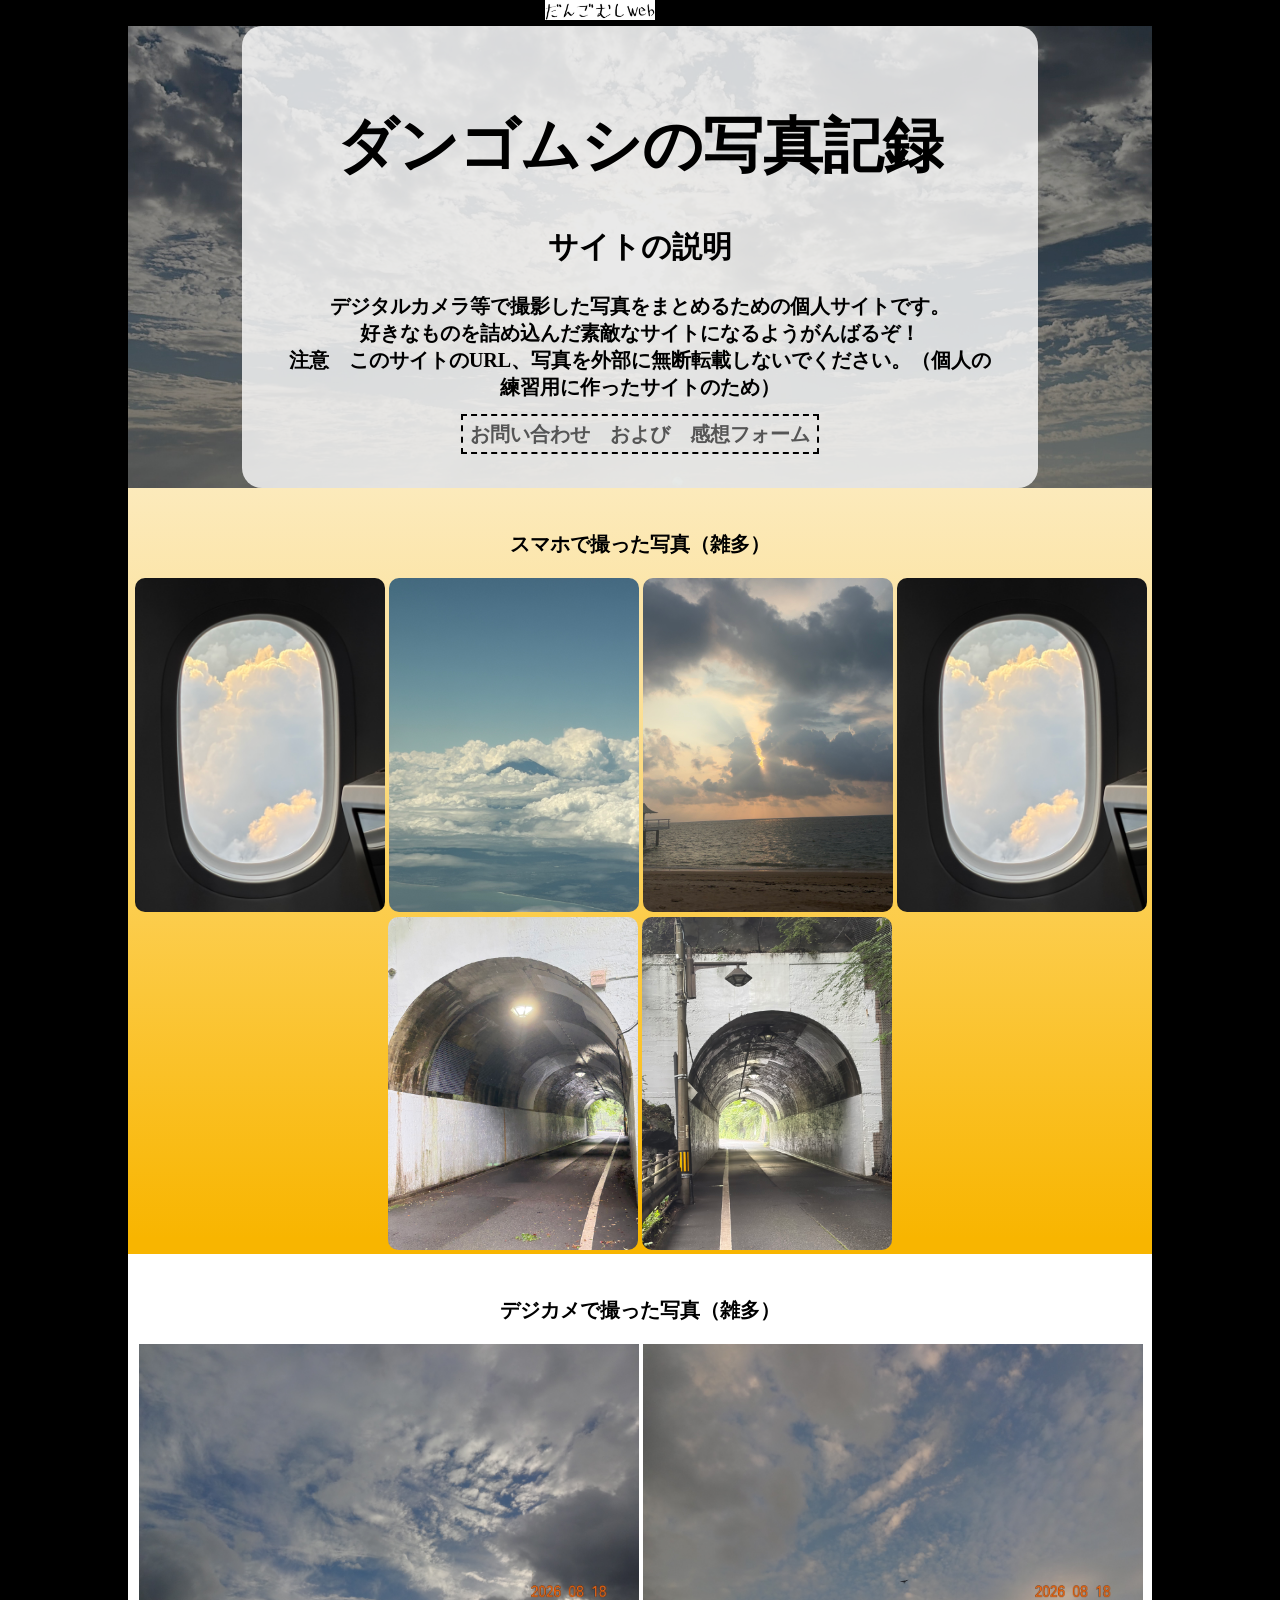
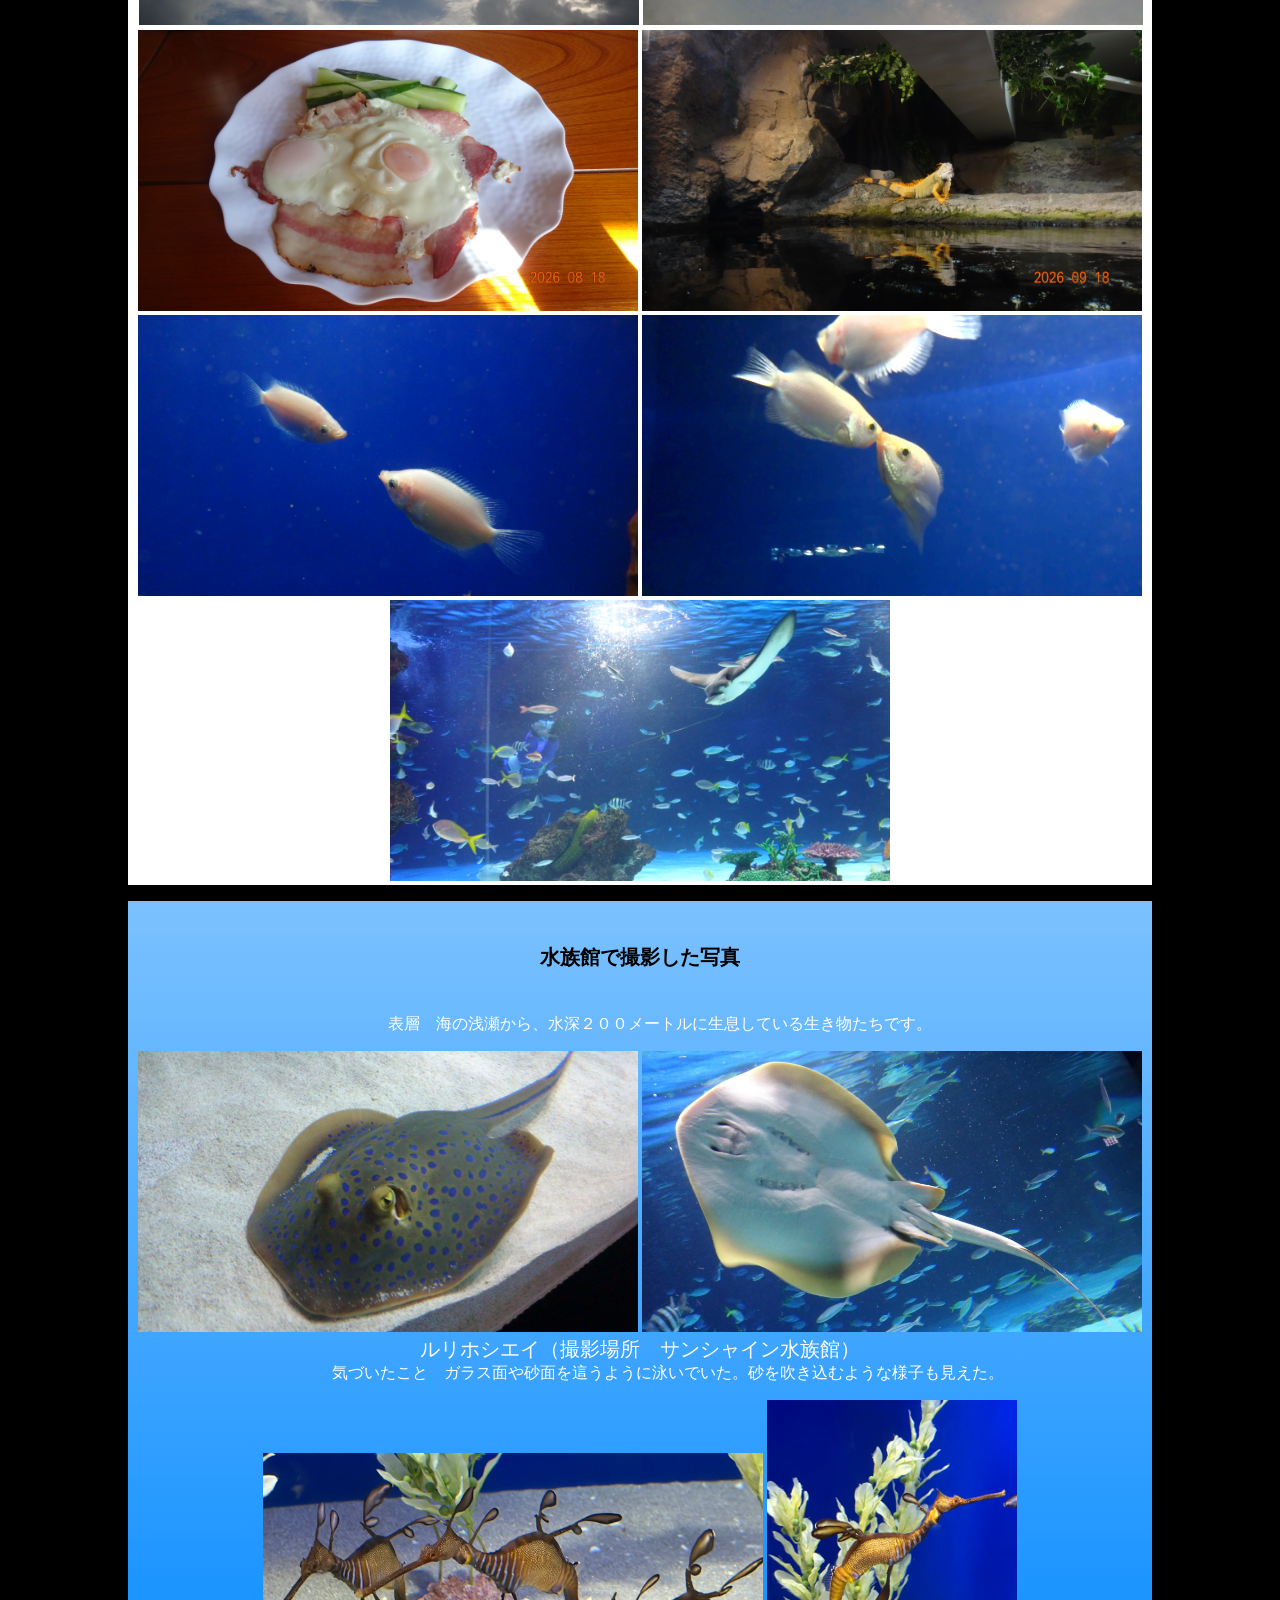
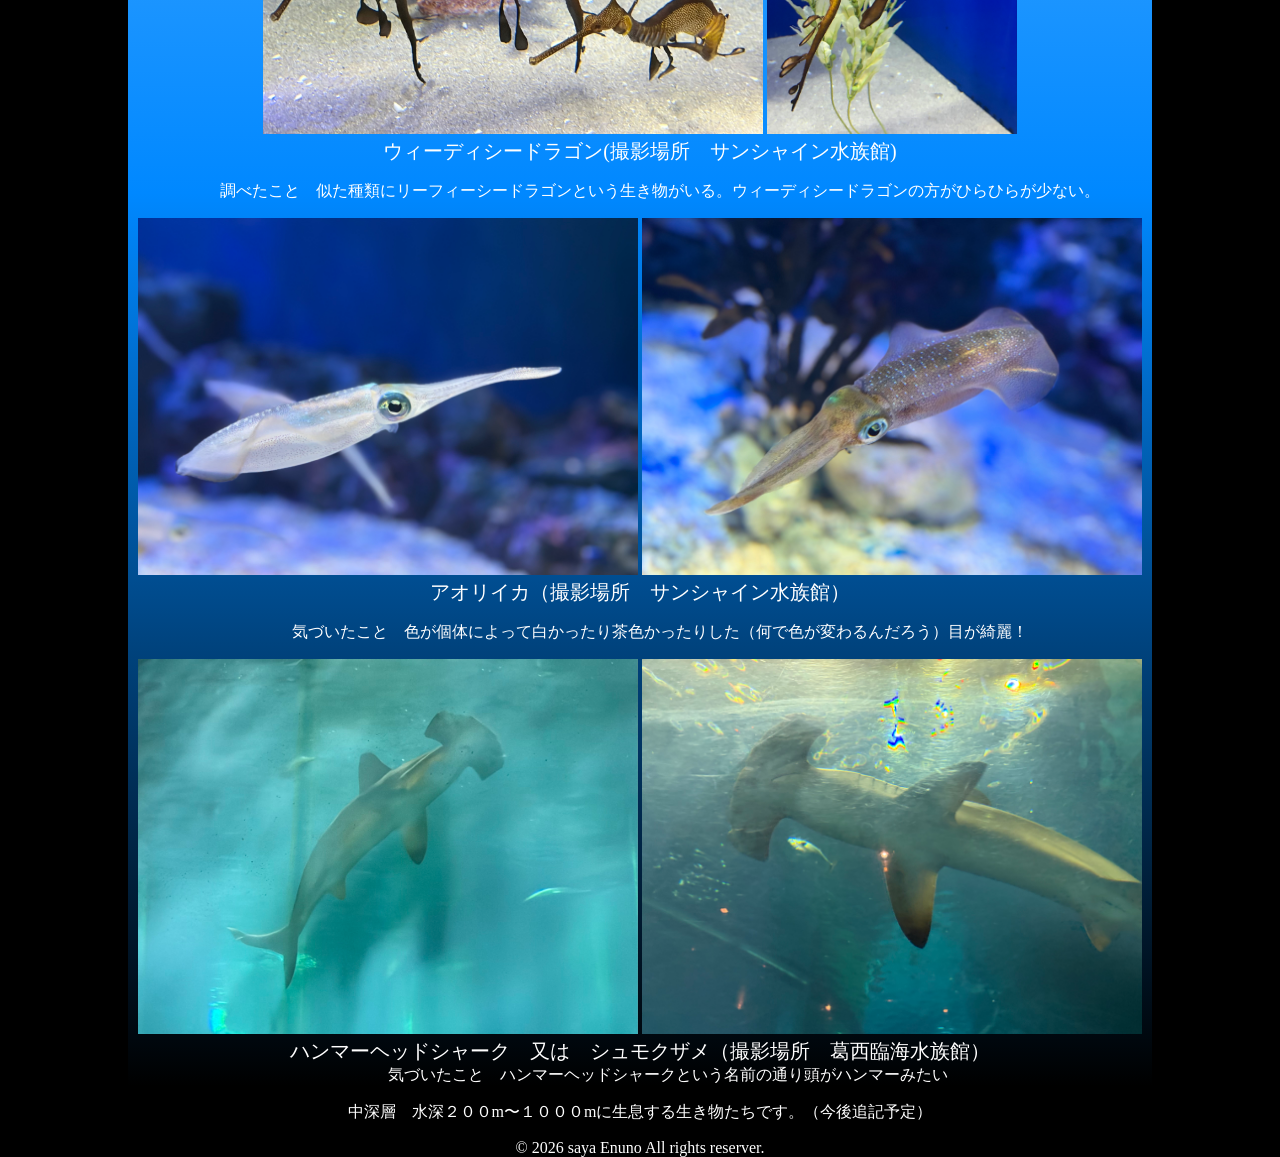
==== index.html @ 043ee672 "Fix HTML syntax for anchor tag in index.html" ====
<!DOCTYPE html>
<html lang="ja">
<head>
  <title>ダンゴムシの写真記録</title>
    <meta charset="UTF-8">
    <meta name="viewport" content="width=device-width, initial-scale=1.0">
    <link rel="stylesheet" href="style.css">
    <meta name="robots" content="noindex,nofollow"/>
</head>

<body> 
    
    <header>
  <img src="D75780CD-14D9-48E4-A87C-BEAED1438310_4_5005_c.jpeg"  height="20"
    <a href="diary/">日記ページ</a>
    </header>
    
 <div id="top">
<div id="toptexts">
<h1>ダンゴムシの写真記録</h1>
 <h2>サイトの説明</h2>
 <h3>デジタルカメラ等で撮影した写真をまとめるための個人サイトです。
<br> 好きなものを詰め込んだ素敵なサイトになるようがんばるぞ！
<br>注意　このサイトのURL、写真を外部に無断転載しないでください。（個人の練習用に作ったサイトのため）
</h3><a href="https://forms.gle/W4TYGhHKxHxQrzvDA">お問い合わせ　および　感想フォーム</a>
 
  </div>

<div id="iroiro">

<span><p>スマホで撮った写真（雑多）</p></span>

<img src="IMG_8211.jpeg" width="250">
<img src="IMG_8098.jpeg" width="250">
<img src="IMG_8128.jpeg" width="250">
<img src="IMG_8211.jpeg" width="250">
<img src="IMG_8058.jpeg" width="250">
<img src="IMG_8061.jpeg" width="250">

</div>

<div>
<div id="dejikame">
<span><p>デジカメで撮った写真（雑多）</p></span>

<img src="DSC01369.JPG" width="500">
<img src="DSC01370.JPG" width="500">
<img src="DSC01423.JPG" width="500">
<img src="DSC01478.JPG" width="500">
<img src="DSC01487.JPG" width="500">
<img src="画像.png" width="500">
<img src="DSC01460.JPG" width="500">
</div>
           
    
<div id ="hyoso">

 <dl>
    <span><p>水族館で撮影した写真</p></span>
    
    <!--深さごとに種類分けしていく -->
    <dd>表層　海の浅瀬から、水深２００メートルに生息している生き物たちです。</dd>

</dl>
<!--ルリホシエイ開始 -->
<dl>
<img src="DSC01466.jpeg" width="500">
<img src="DSC01464.JPG" width="500">


 <dt>ルリホシエイ（撮影場所　サンシャイン水族館）</dt>
    <dd>
  　気づいたこと　ガラス面や砂面を這うように泳いでいた。砂を吹き込むような様子も見えた。
    </dd>

</dl>    

   
<!-- ウィーディシードラゴン開始 -->
<dl>
<img src="IMG_8324.jpeg" width="500">
<img src="IMG_8327.jpeg" width="250">


<dt>ウィーディシードラゴン(撮影場所　サンシャイン水族館)</dt>
<dd>
<p>調べたこと　似た種類にリーフィーシードラゴンという生き物がいる。ウィーディシードラゴンの方がひらひらが少ない。</p>
</dd>

</dl>


<!-- アオリイカ開始 -->
<dl>
<img src="IMG_8370.jpeg" width="500">
<img src="IMG_8363.jpeg" width="500">

    <dt>アオリイカ（撮影場所　サンシャイン水族館）</dt>
    <dd>
    <p>気づいたこと　色が個体によって白かったり茶色かったりした（何で色が変わるんだろう）目が綺麗！</p>
    </dd>
</dl>

<!-- シュモクザメ開始 -->
<dl>
<img src="IMG_7978.jpeg" width="500">
<img src="IMG_7975.jpeg" width="500">
<dt>ハンマーヘッドシャーク　又は　シュモクザメ（撮影場所　葛西臨海水族館）</dt>
<dd>　気づいたこと　ハンマーヘッドシャークという名前の通り頭がハンマーみたい</dd>
</dl>

</div>

<div id="chuusinsou">
 <p>中深層　水深２００m〜１０００mに生息する生き物たちです。（今後追記予定）</p>
 
</div>
       
<footer>
 &copy; 2026 saya Enuno All rights reserver.
</footer>

</body>

</html>
---- style.css ----
h1{font-size: 60px;
}


h2{
    font-size: 30px; 
}


h3{
    font-size: 20px;
}

span{font-size: 20px;
    font-weight:900;
    margin:1px;
color:#000000 
;}

a{
    text-decoration: none; 
}


#top{
    height: 500px; 
    text-align: center; 
    background-image: url("haikei2.jpeg");
    background-size: cover; 
}

#toptexts{
    width: 70%; 
    margin: 0 auto;
    padding: 40px; 
    background-color: rgba(255, 255, 255, 0.8); 
    border-radius: 20px;
}


#toptexts a{
    padding: 7px; 
    border: 2px dashed black; 
    color: #555; 
    font-weight: bold; 
    font-size: 20px;
}


#toptexts a:hover{
    color: black; 
}


body {
    color:rgb(0, 0, 0);
    text-align:center;
     margin: 0 auto; padding: 0;
    width: 80%; }


 #iroiro {
  background-color: #fceabb;
  background-image: linear-gradient(to bottom, #fceabb 0%, #fbdf93 31%, #fccd4d 55%, #f8b500 98%);
}

 #iroiro img{border-radius:10px}

 #dejikame {background-color:#ffffff}
  



#hyoso{background:linear-gradient(#7bc1ff,#0088ff,#000000 )}

#hyoso {color :#ffffff;}

#chuusinsou{background:#000000;
            color:#ffffff
}

dt {
 font-size: 20px;
}
body {
  background-color: #000000; 

}
footer {color: #ffffff;
}
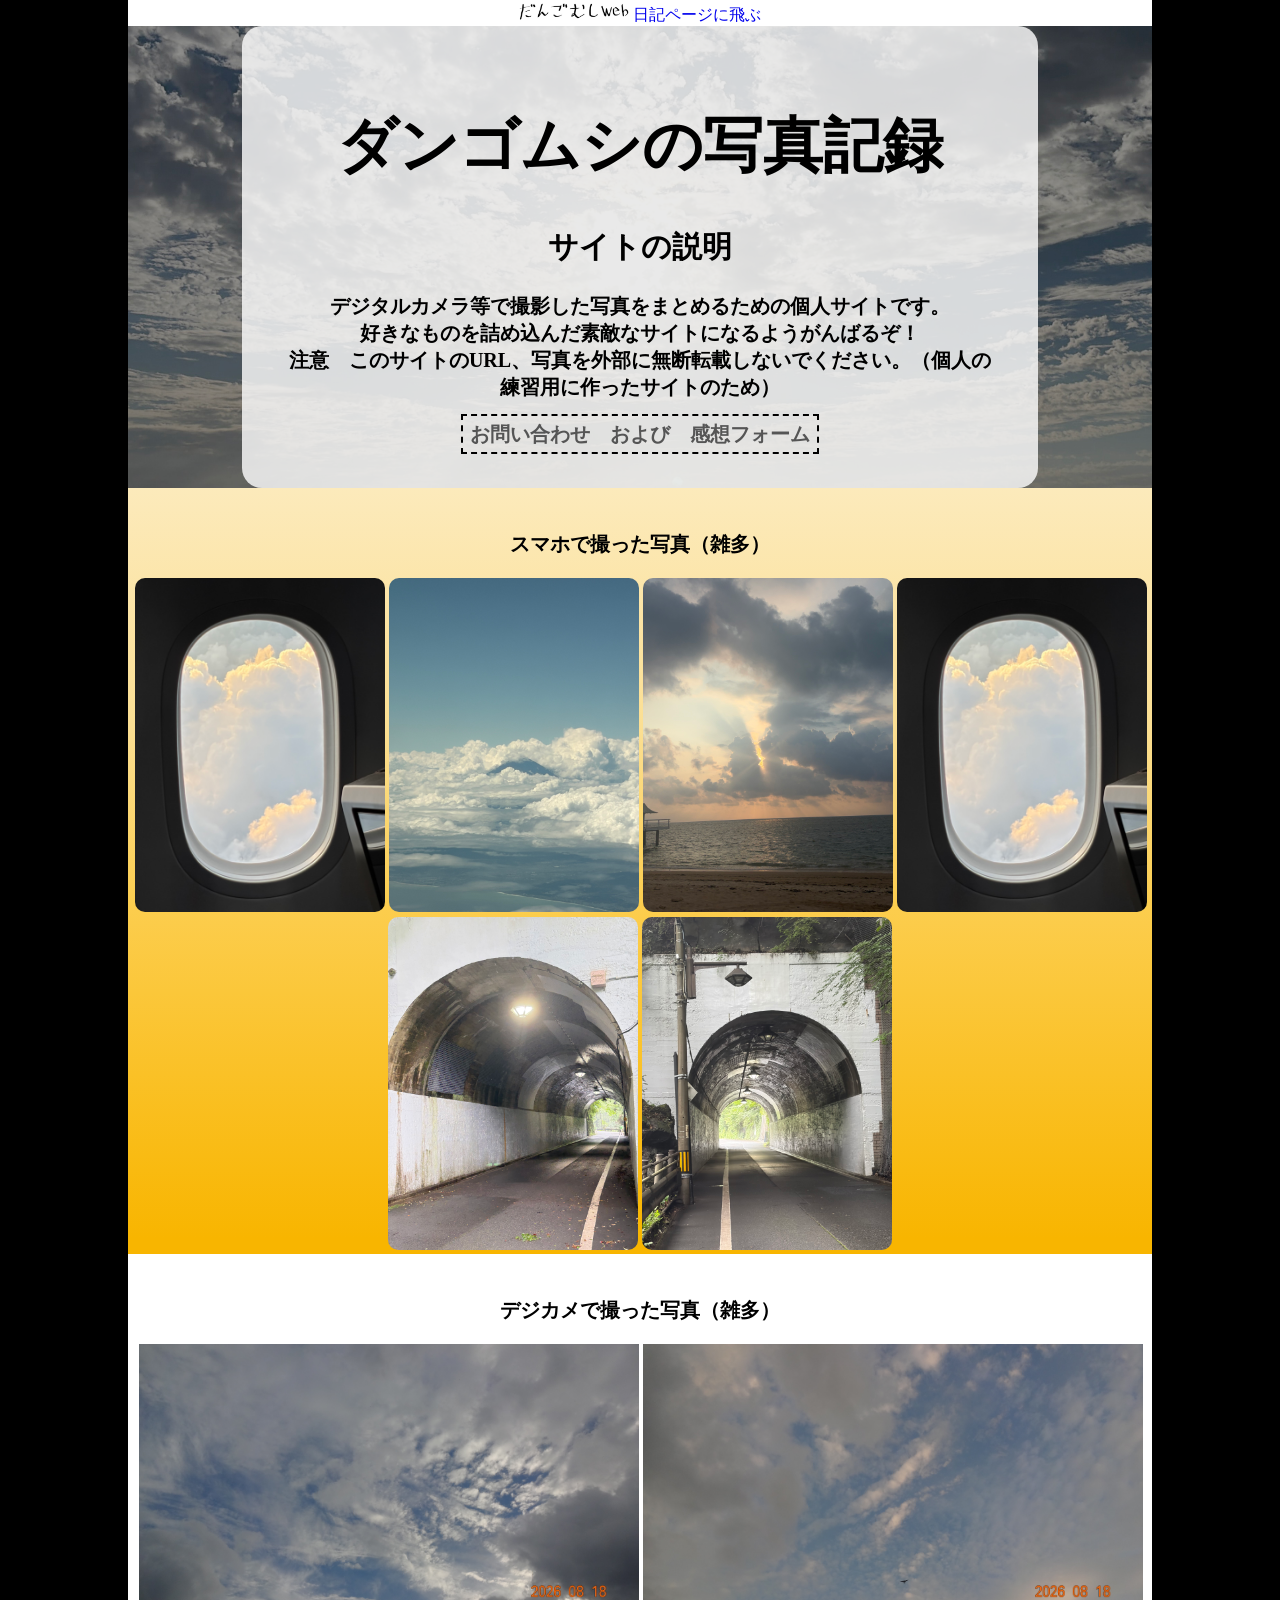
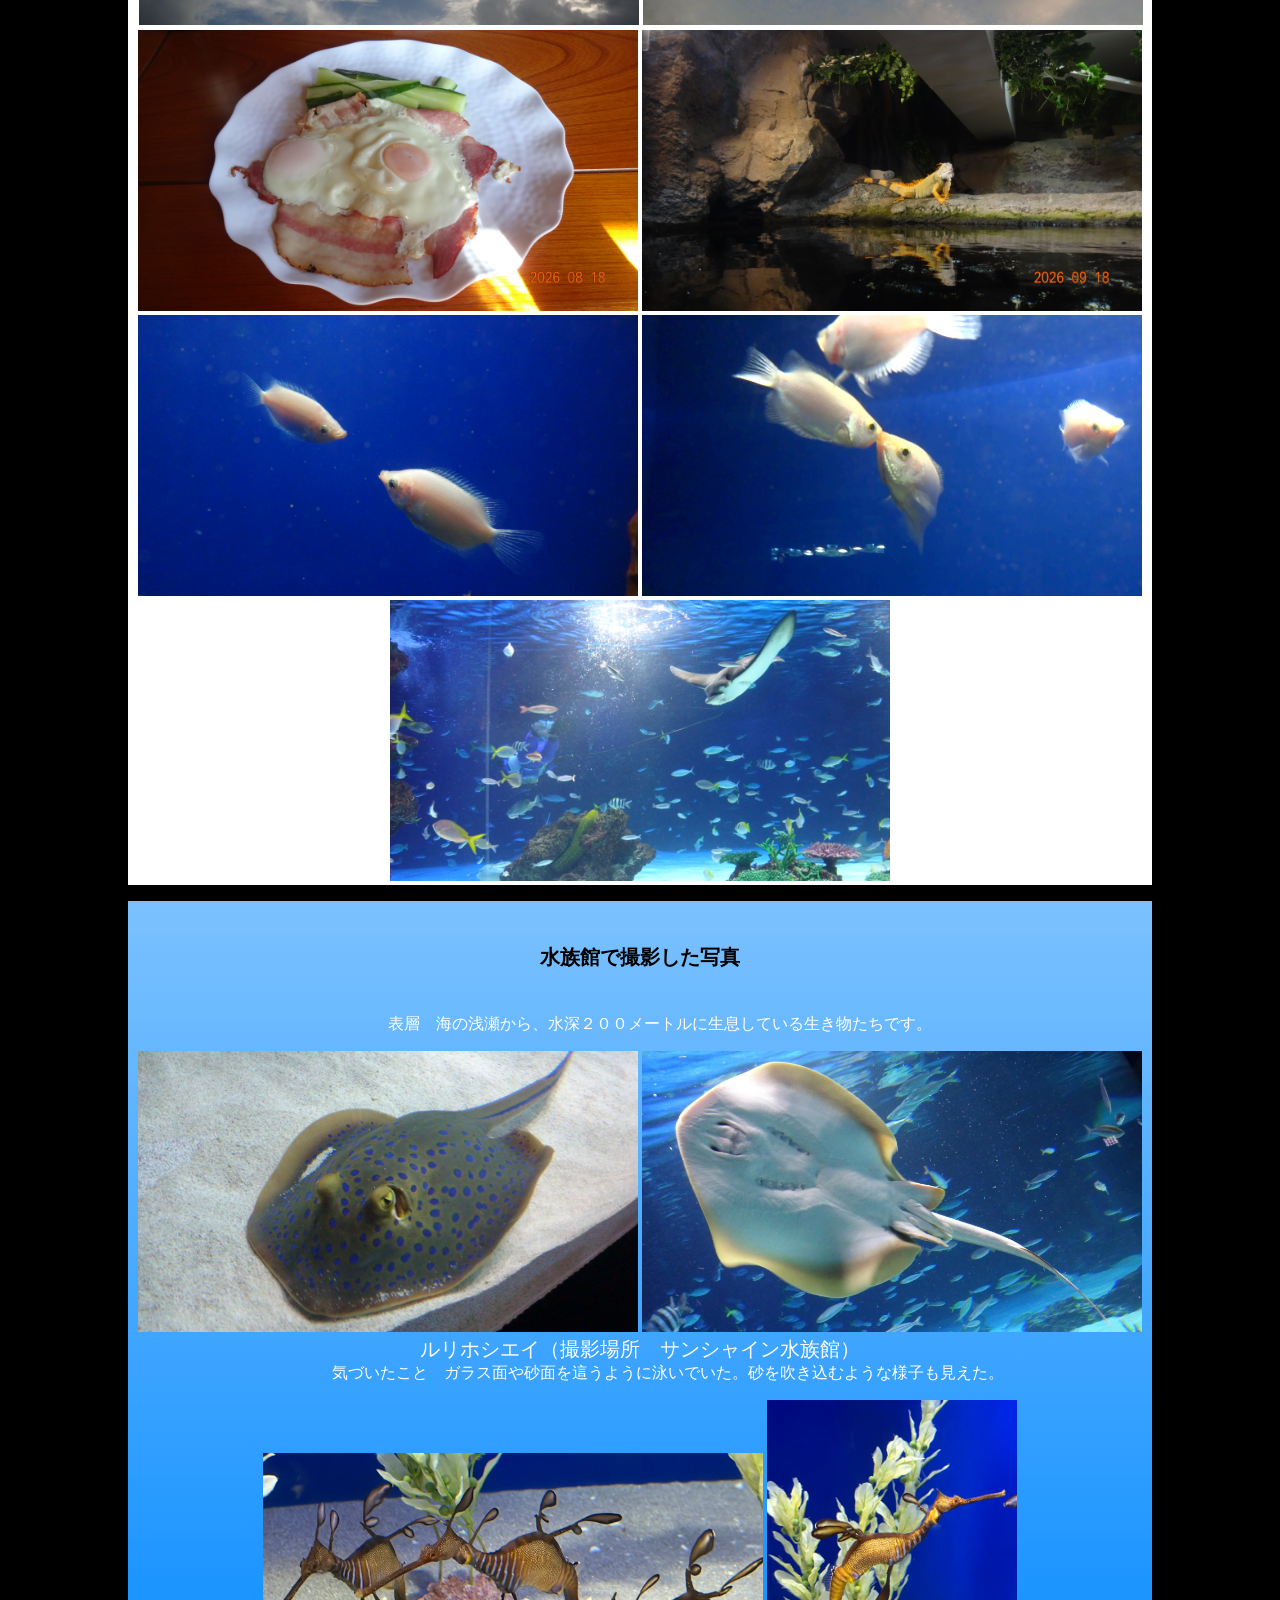
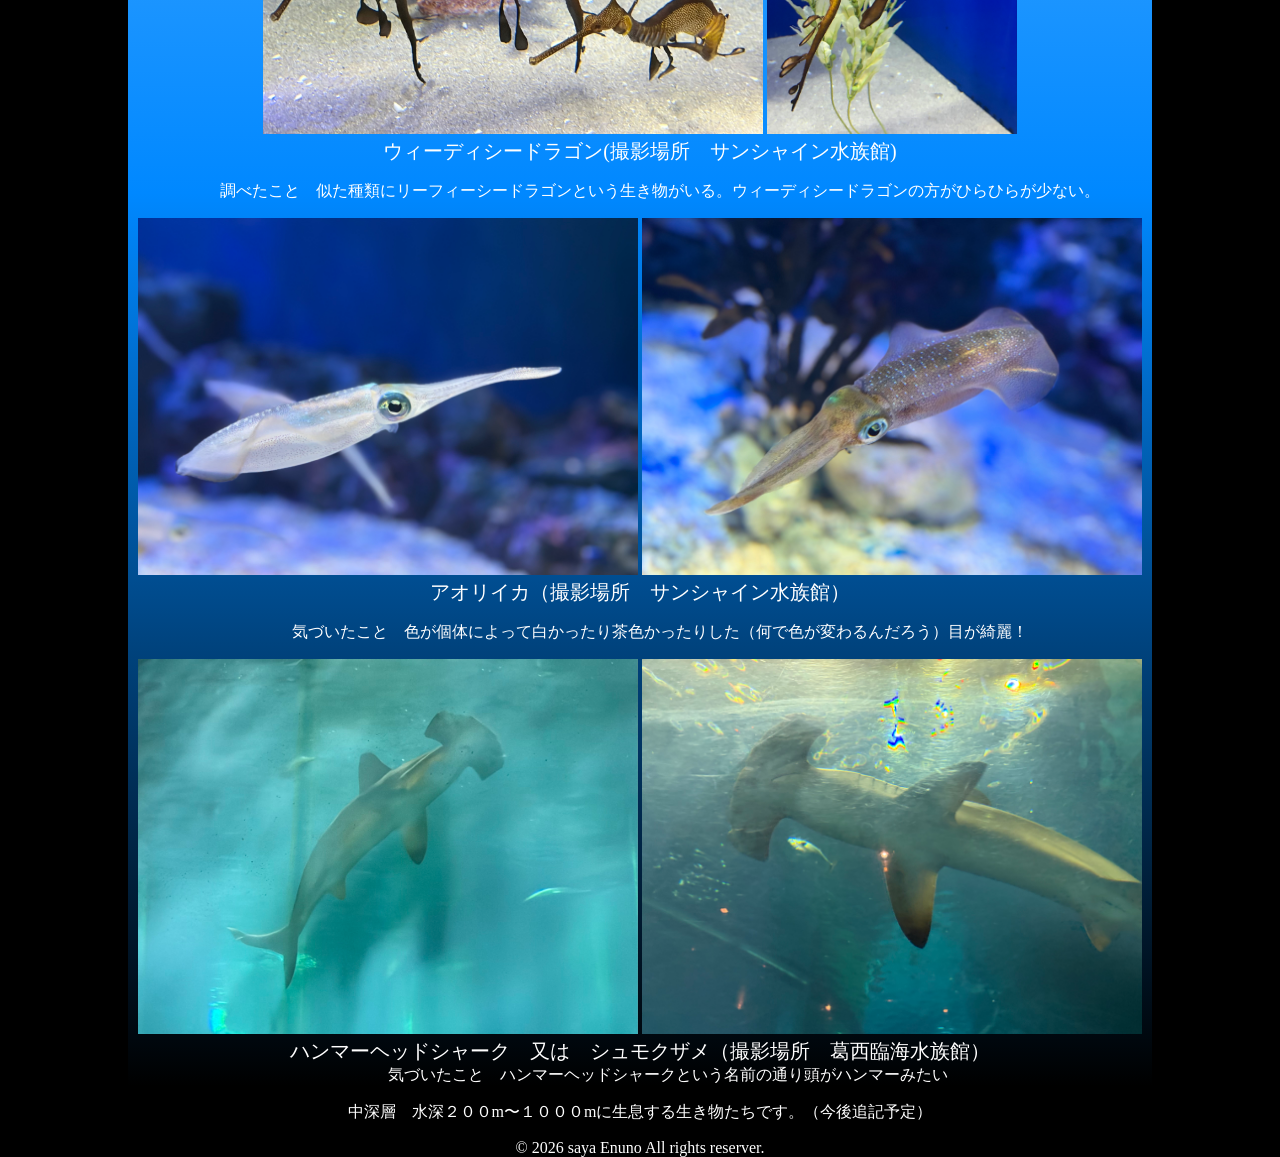
==== commit a43ec51e: "Add files via upload" ====
--- a/index.html
+++ b/index.html
@@ -10,10 +10,11 @@
 
 <body> 
     
-    <header>
-  <img src="D75780CD-14D9-48E4-A87C-BEAED1438310_4_5005_c.jpeg"  height="20"
-    <a href="diary/">日記ページ</a>
-    </header>
+    <div id=header>
+  <img src="D75780CD-14D9-48E4-A87C-BEAED1438310_4_5005_c.jpeg"  height="20">
+  <a href="diary.html">日記ページに飛ぶ</a>
+  
+  </div>
     
  <div id="top">
 <div id="toptexts">
@@ -122,4 +123,4 @@
 
 </body>
 
-</html>
+</html>
--- a/style.css
+++ b/style.css
@@ -21,6 +21,10 @@
     text-decoration: none; 
 }
 
+#header {
+    background: #ffffff !important; 
+    color: #000000 !important;
+}
 
 #top{
     height: 500px; 
@@ -83,8 +87,6 @@
  font-size: 20px;
 }
 body {
-  background-color: #000000; 
+  background-color: #000000; }
 
-}
-footer {color: #ffffff;
-}
+footer{color:#ffffff}
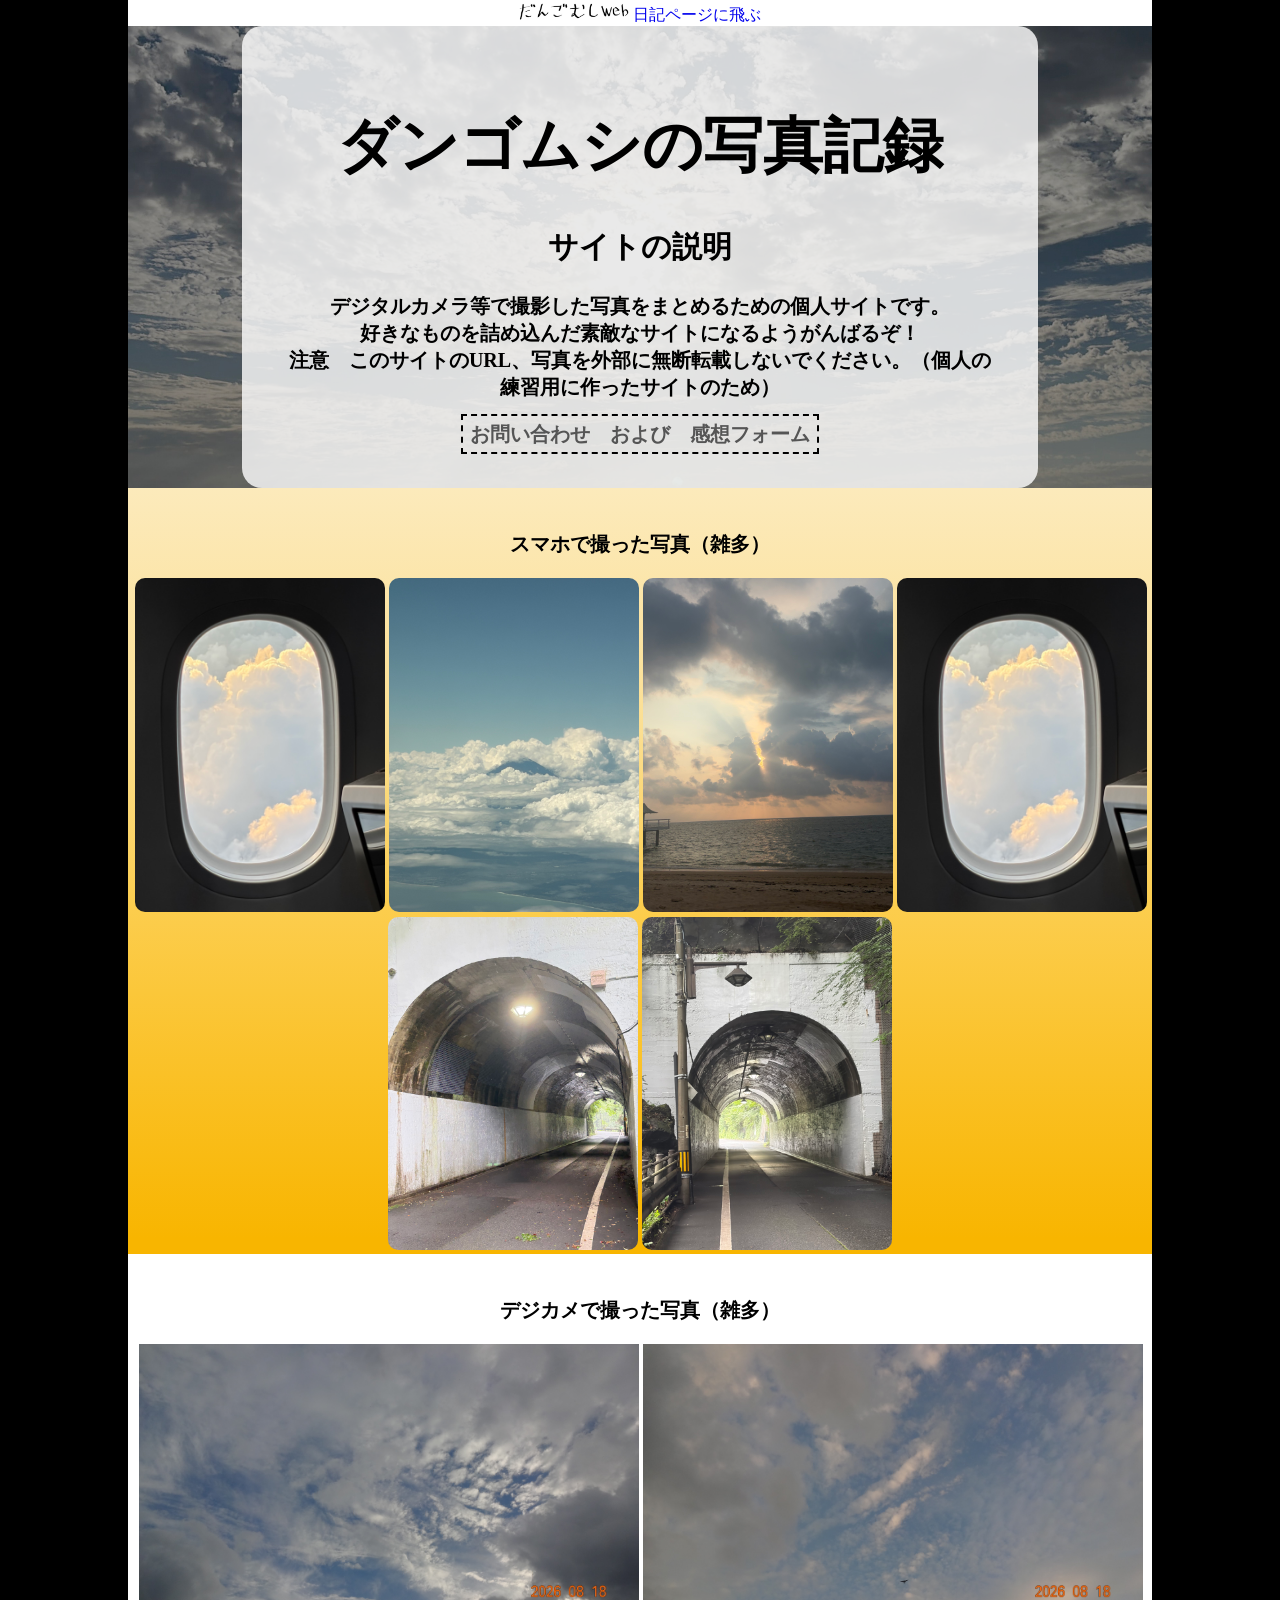
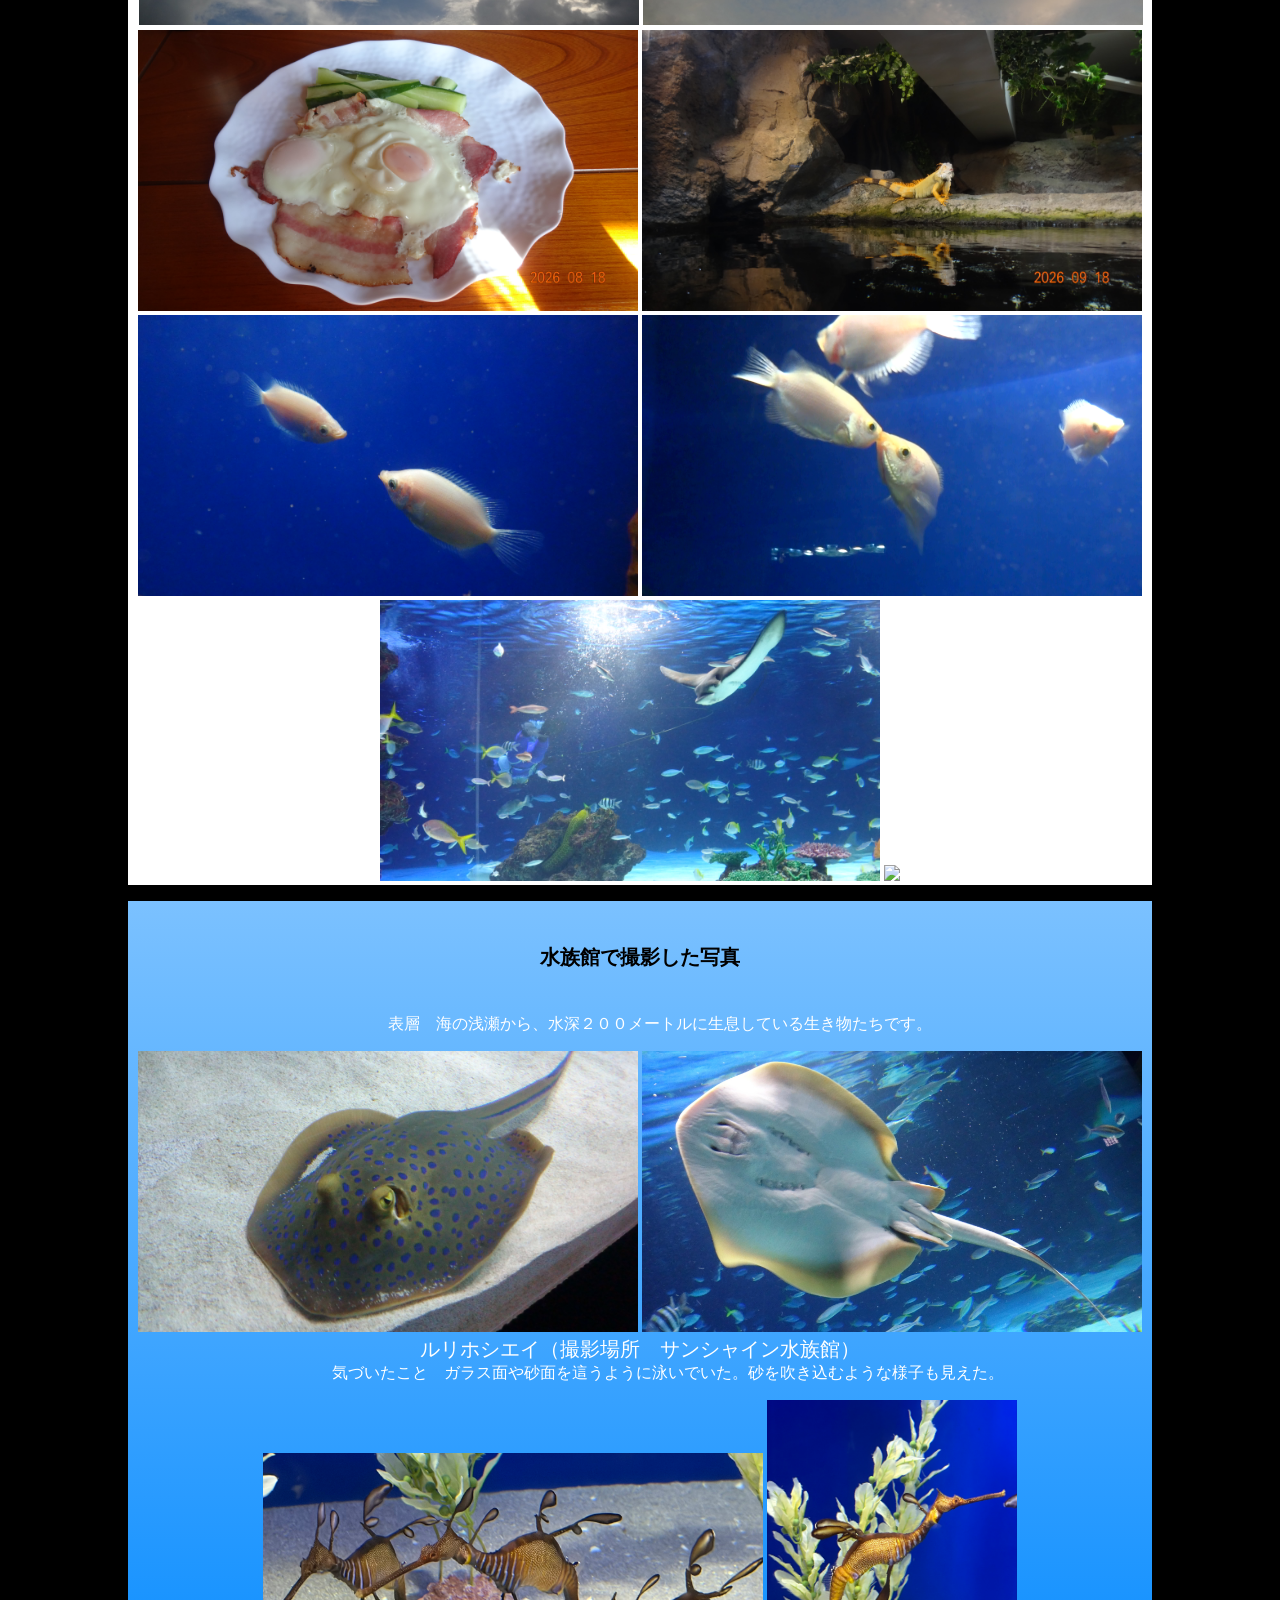
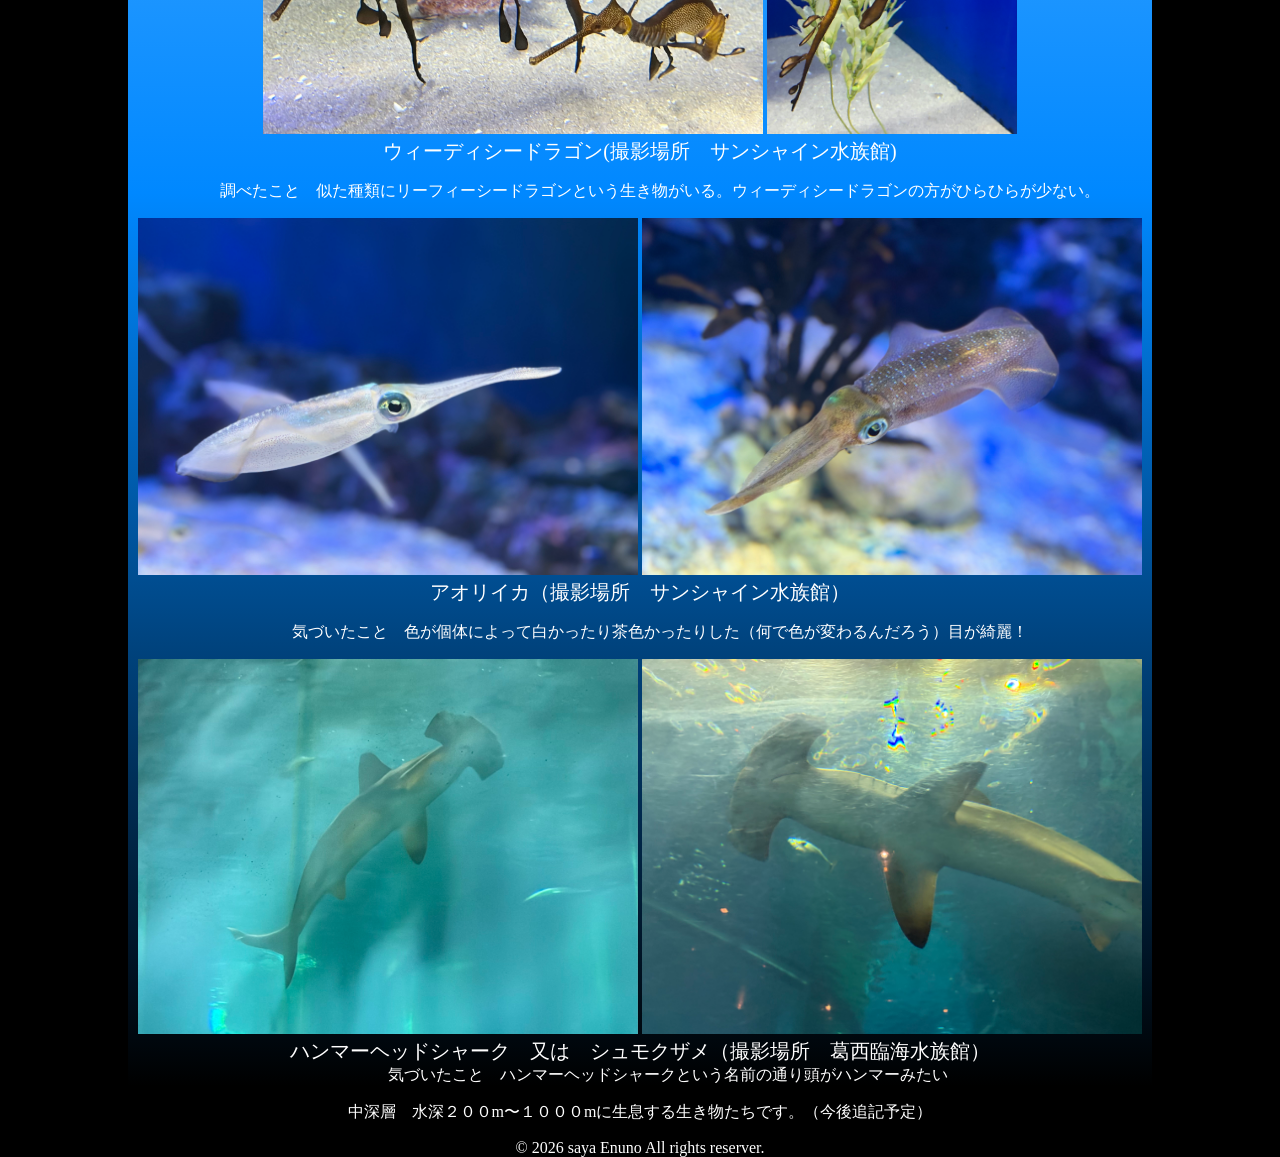
==== commit 4bd8fbfd: "Add new image to index.html" ====
--- a/index.html
+++ b/index.html
@@ -51,6 +51,7 @@
 <img src="DSC01487.JPG" width="500">
 <img src="画像.png" width="500">
 <img src="DSC01460.JPG" width="500">
+<img src="DSC01726.JPG" width="500">
 </div>
            
     
@@ -123,4 +124,4 @@
 
 </body>
 
-</html>+</html>
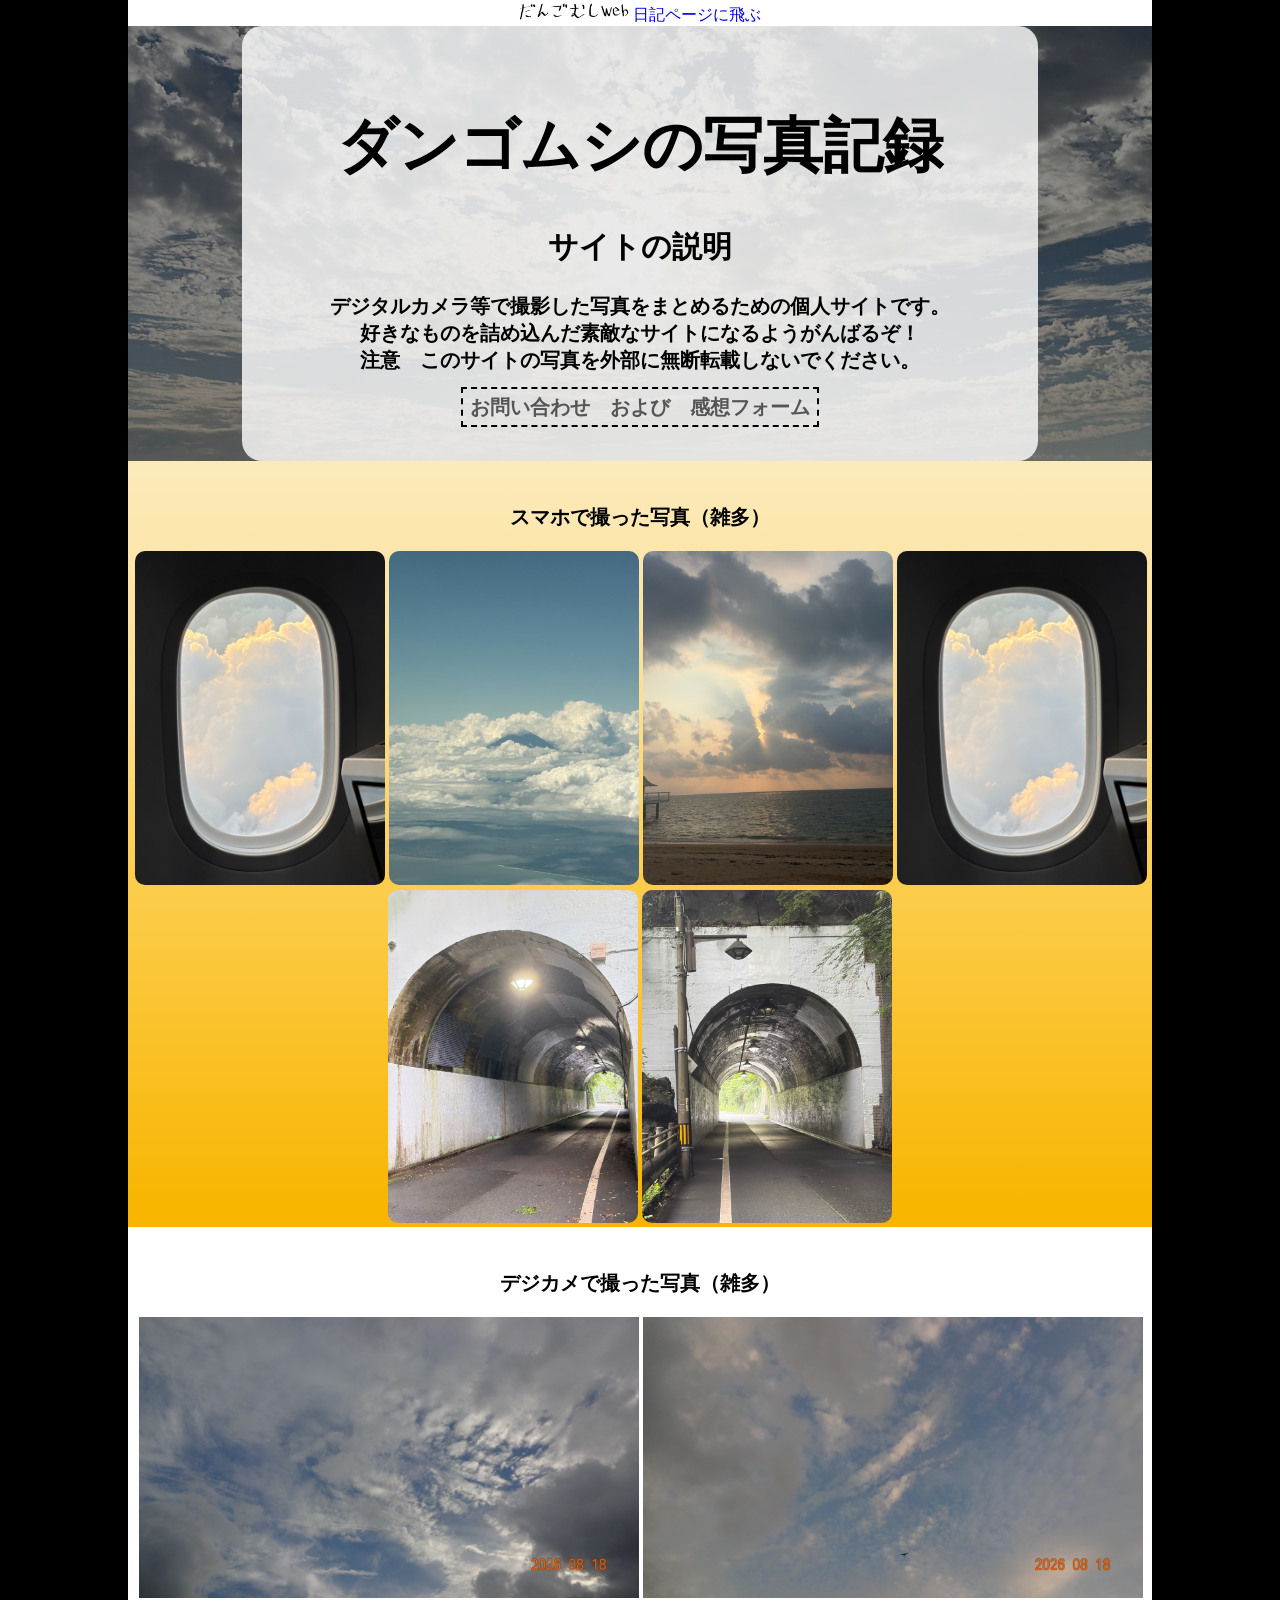
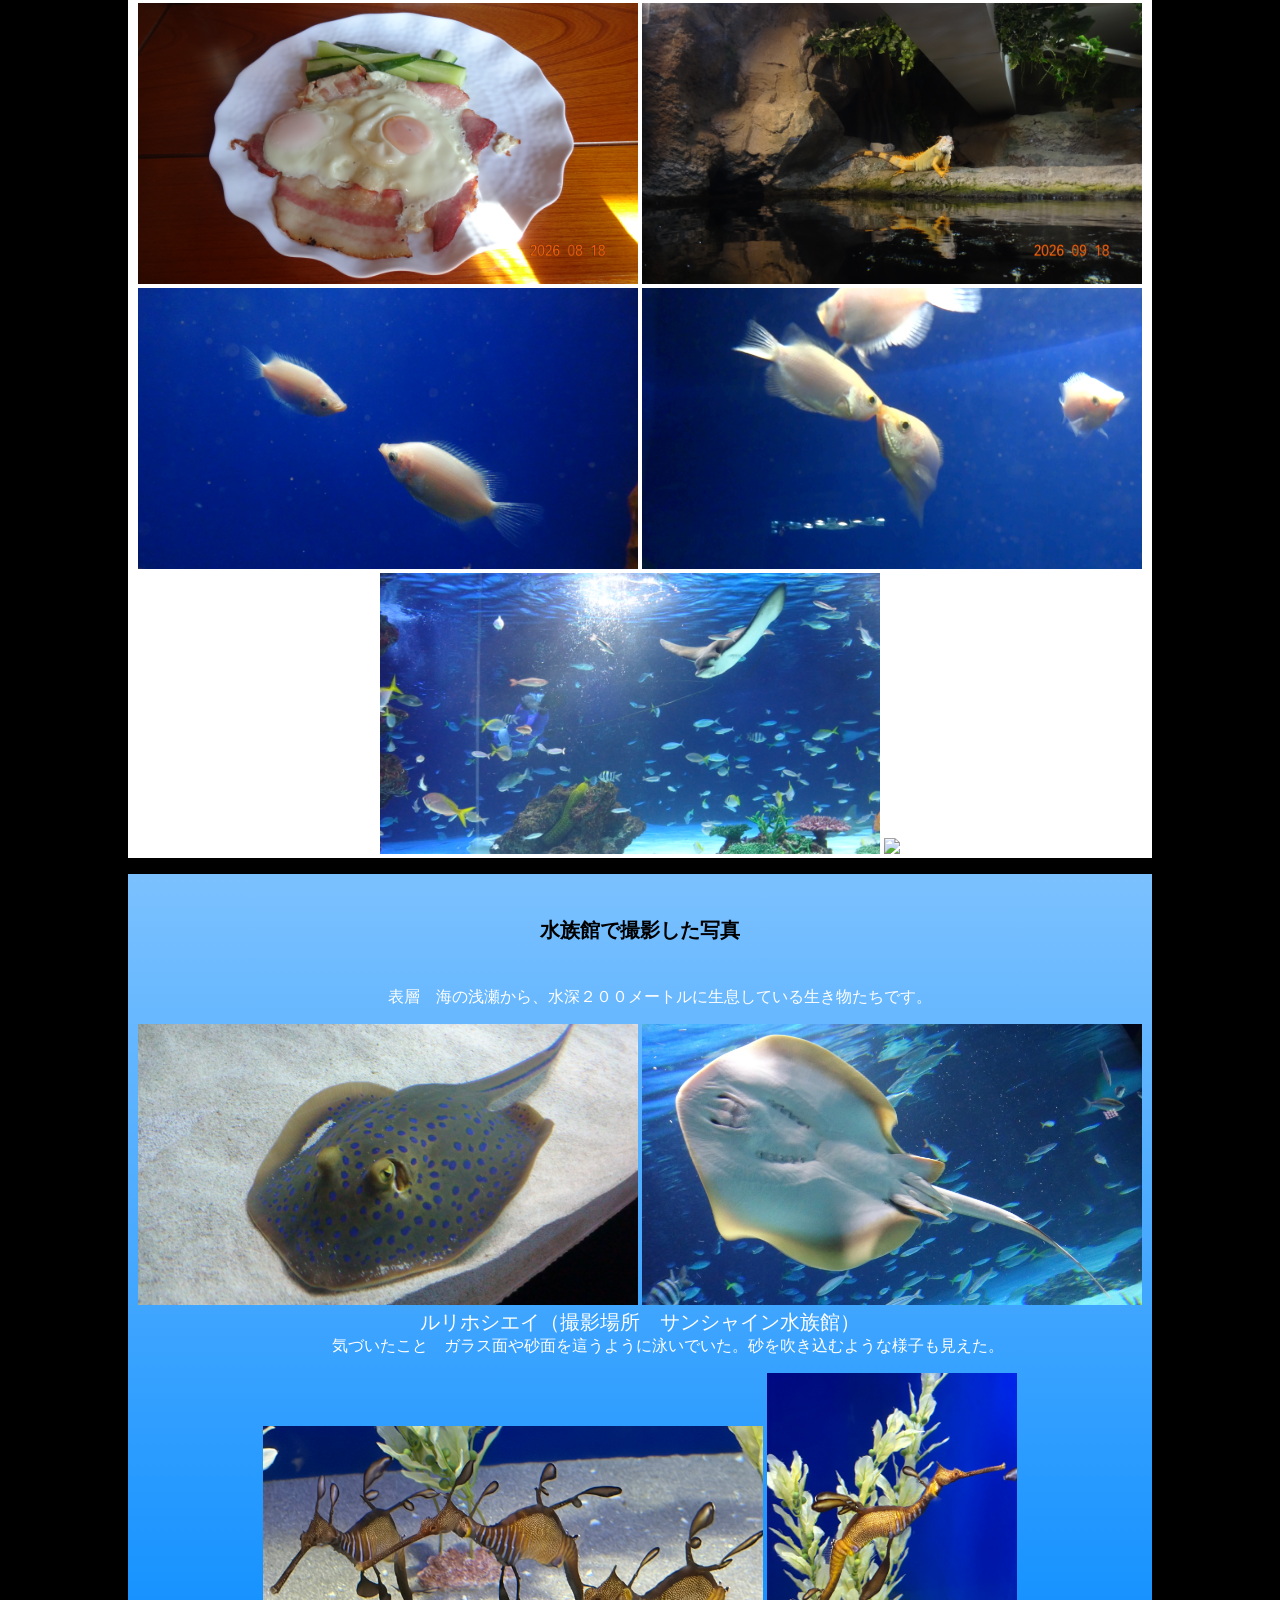
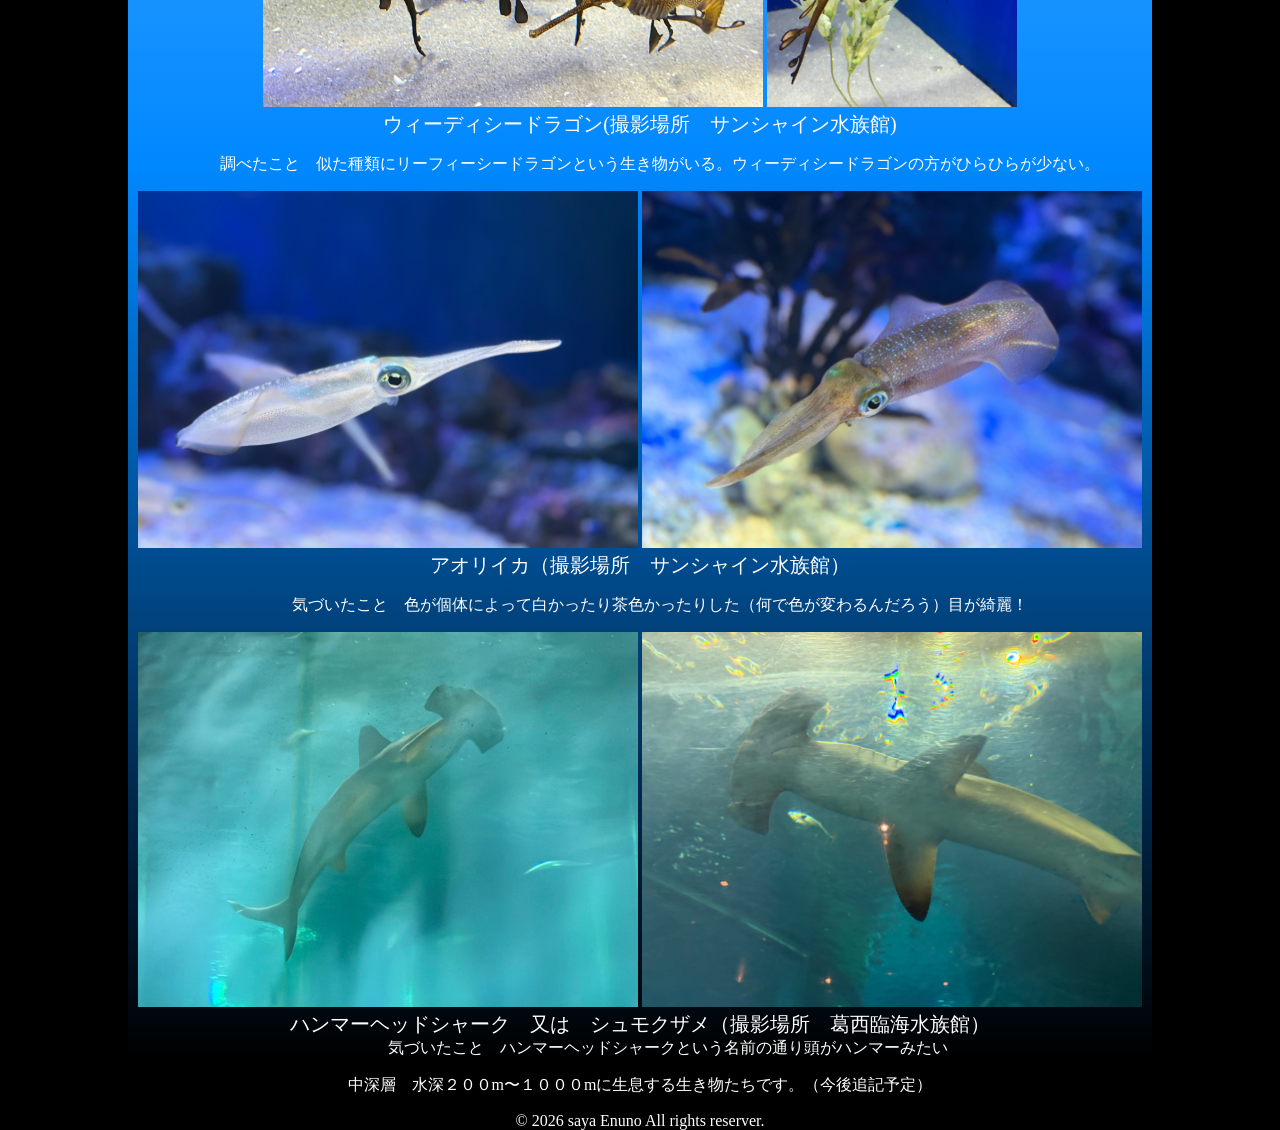
==== commit ab1c628c: "Remove URL mention from warning message" ====
--- a/index.html
+++ b/index.html
@@ -22,7 +22,7 @@
  <h2>サイトの説明</h2>
  <h3>デジタルカメラ等で撮影した写真をまとめるための個人サイトです。
 <br> 好きなものを詰め込んだ素敵なサイトになるようがんばるぞ！
-<br>注意　このサイトのURL、写真を外部に無断転載しないでください。（個人の練習用に作ったサイトのため）
+<br>注意　このサイトの写真を外部に無断転載しないでください。
 </h3><a href="https://forms.gle/W4TYGhHKxHxQrzvDA">お問い合わせ　および　感想フォーム</a>
  
   </div>
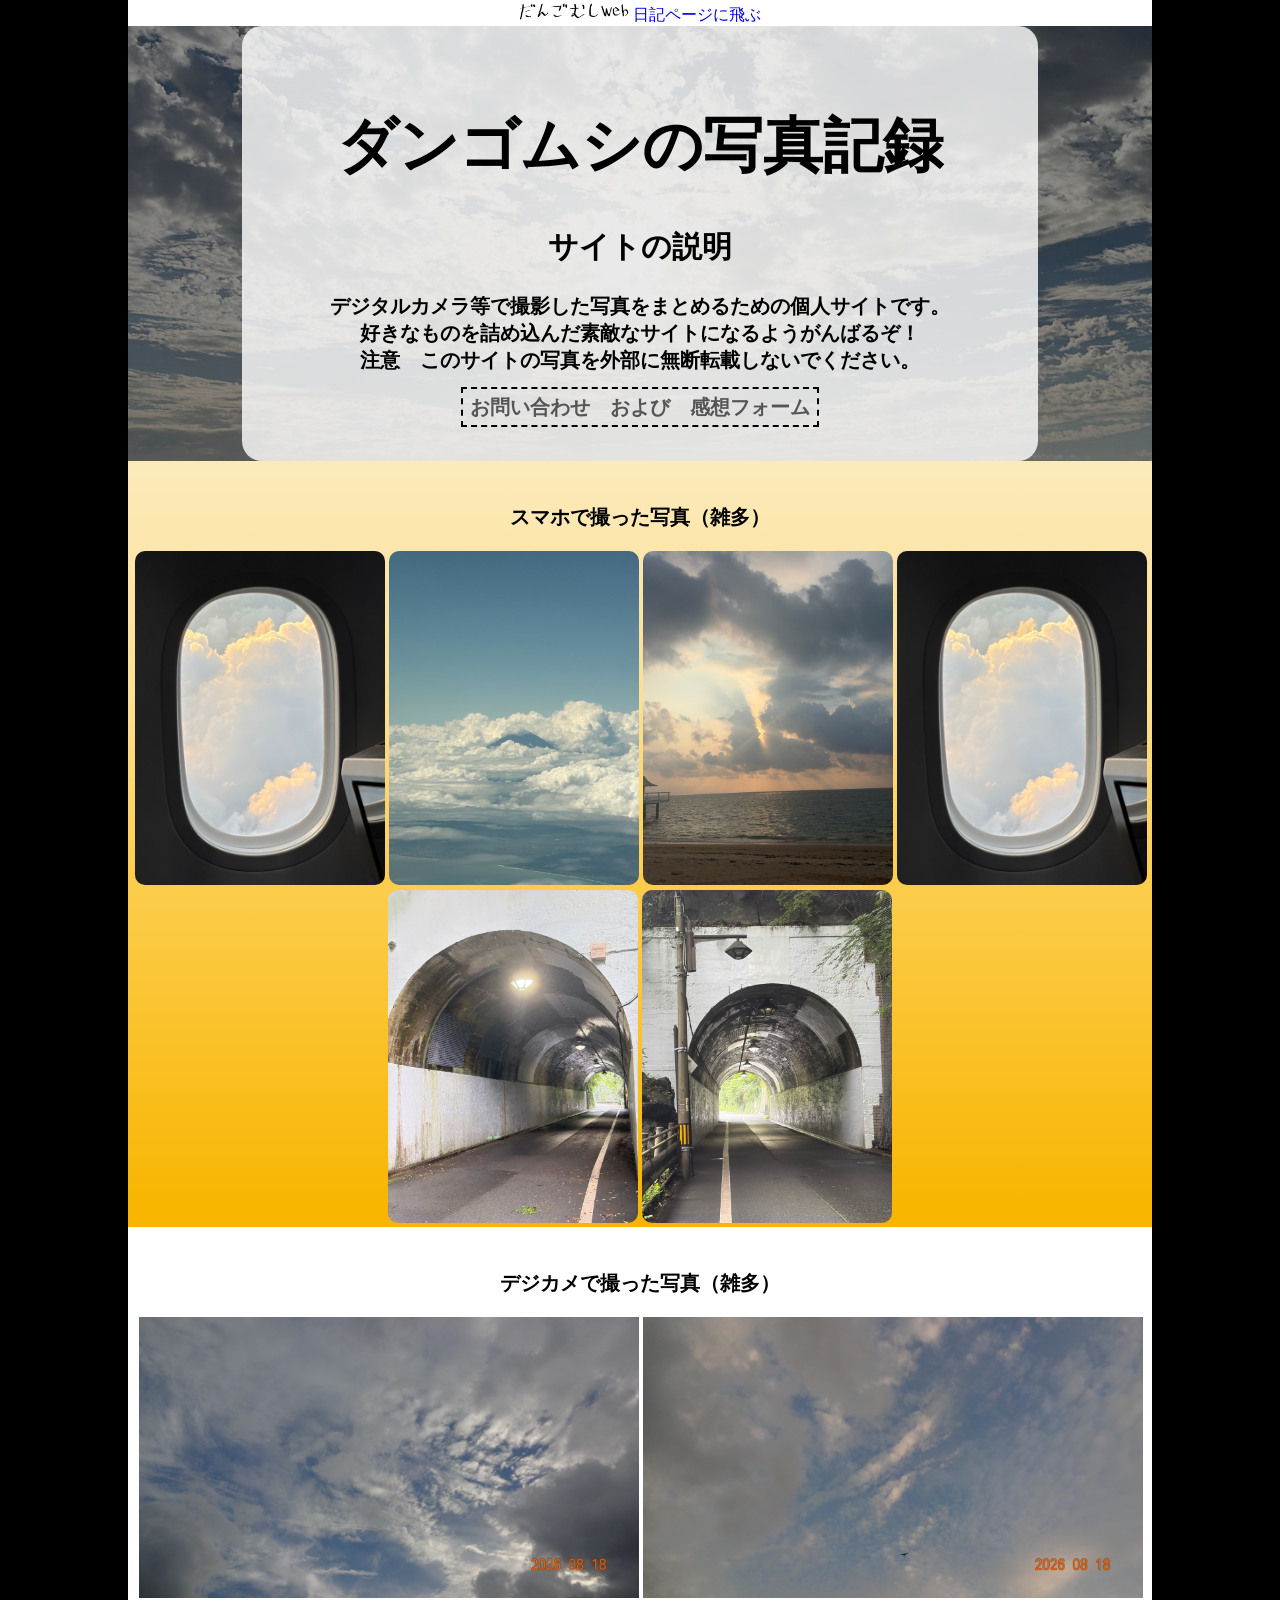
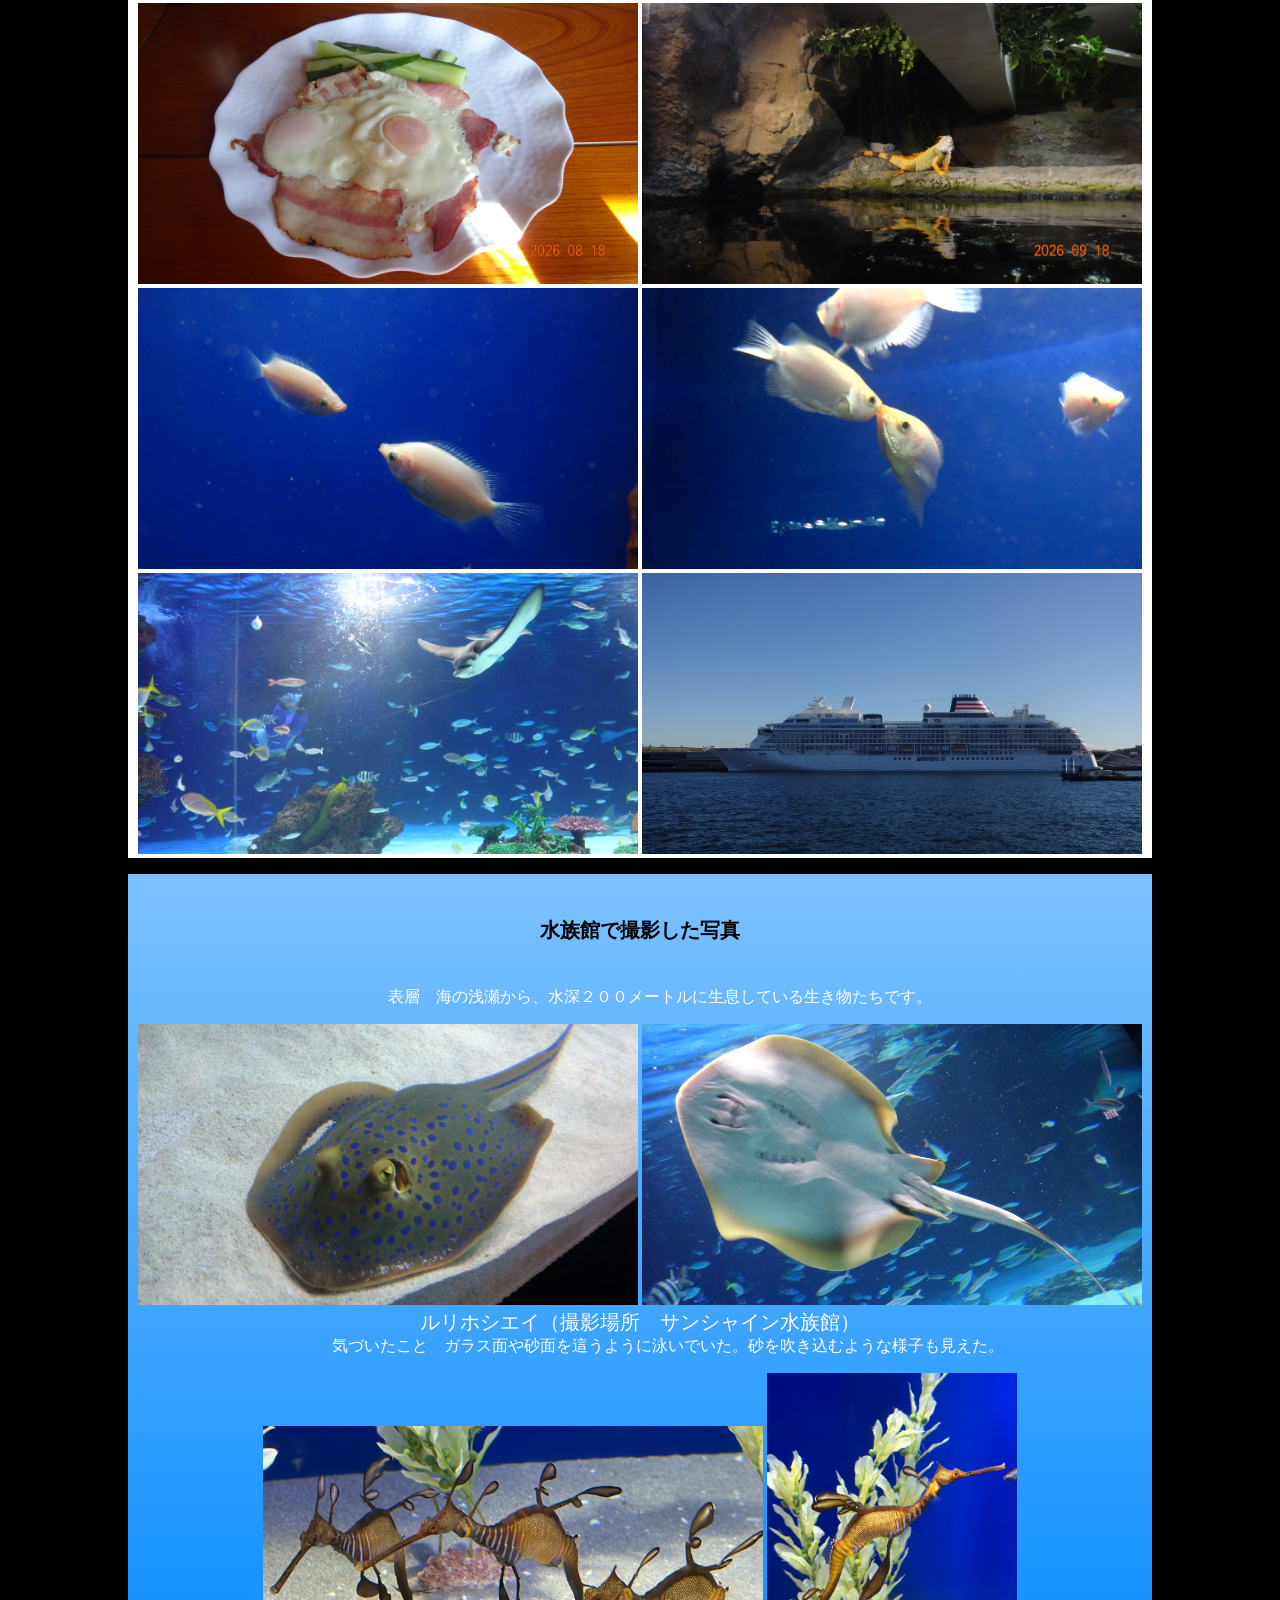
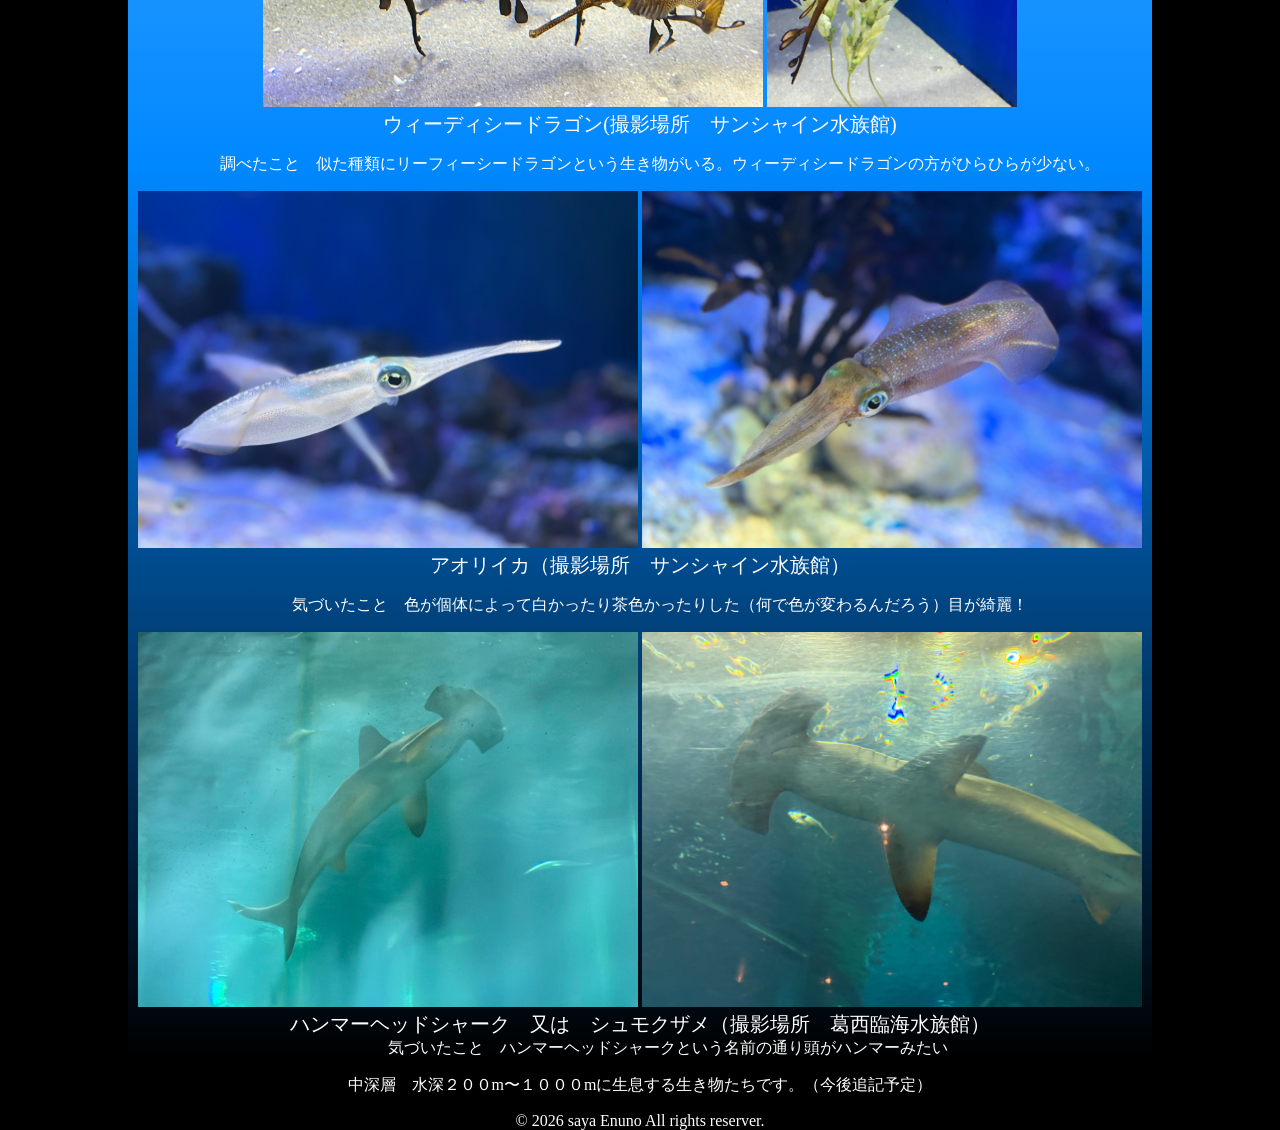
==== commit e35cd167: "Remove robots meta tag from index.html" ====
--- a/index.html
+++ b/index.html
@@ -5,7 +5,7 @@
     <meta charset="UTF-8">
     <meta name="viewport" content="width=device-width, initial-scale=1.0">
     <link rel="stylesheet" href="style.css">
-    <meta name="robots" content="noindex,nofollow"/>
+ 
 </head>
 
 <body> 
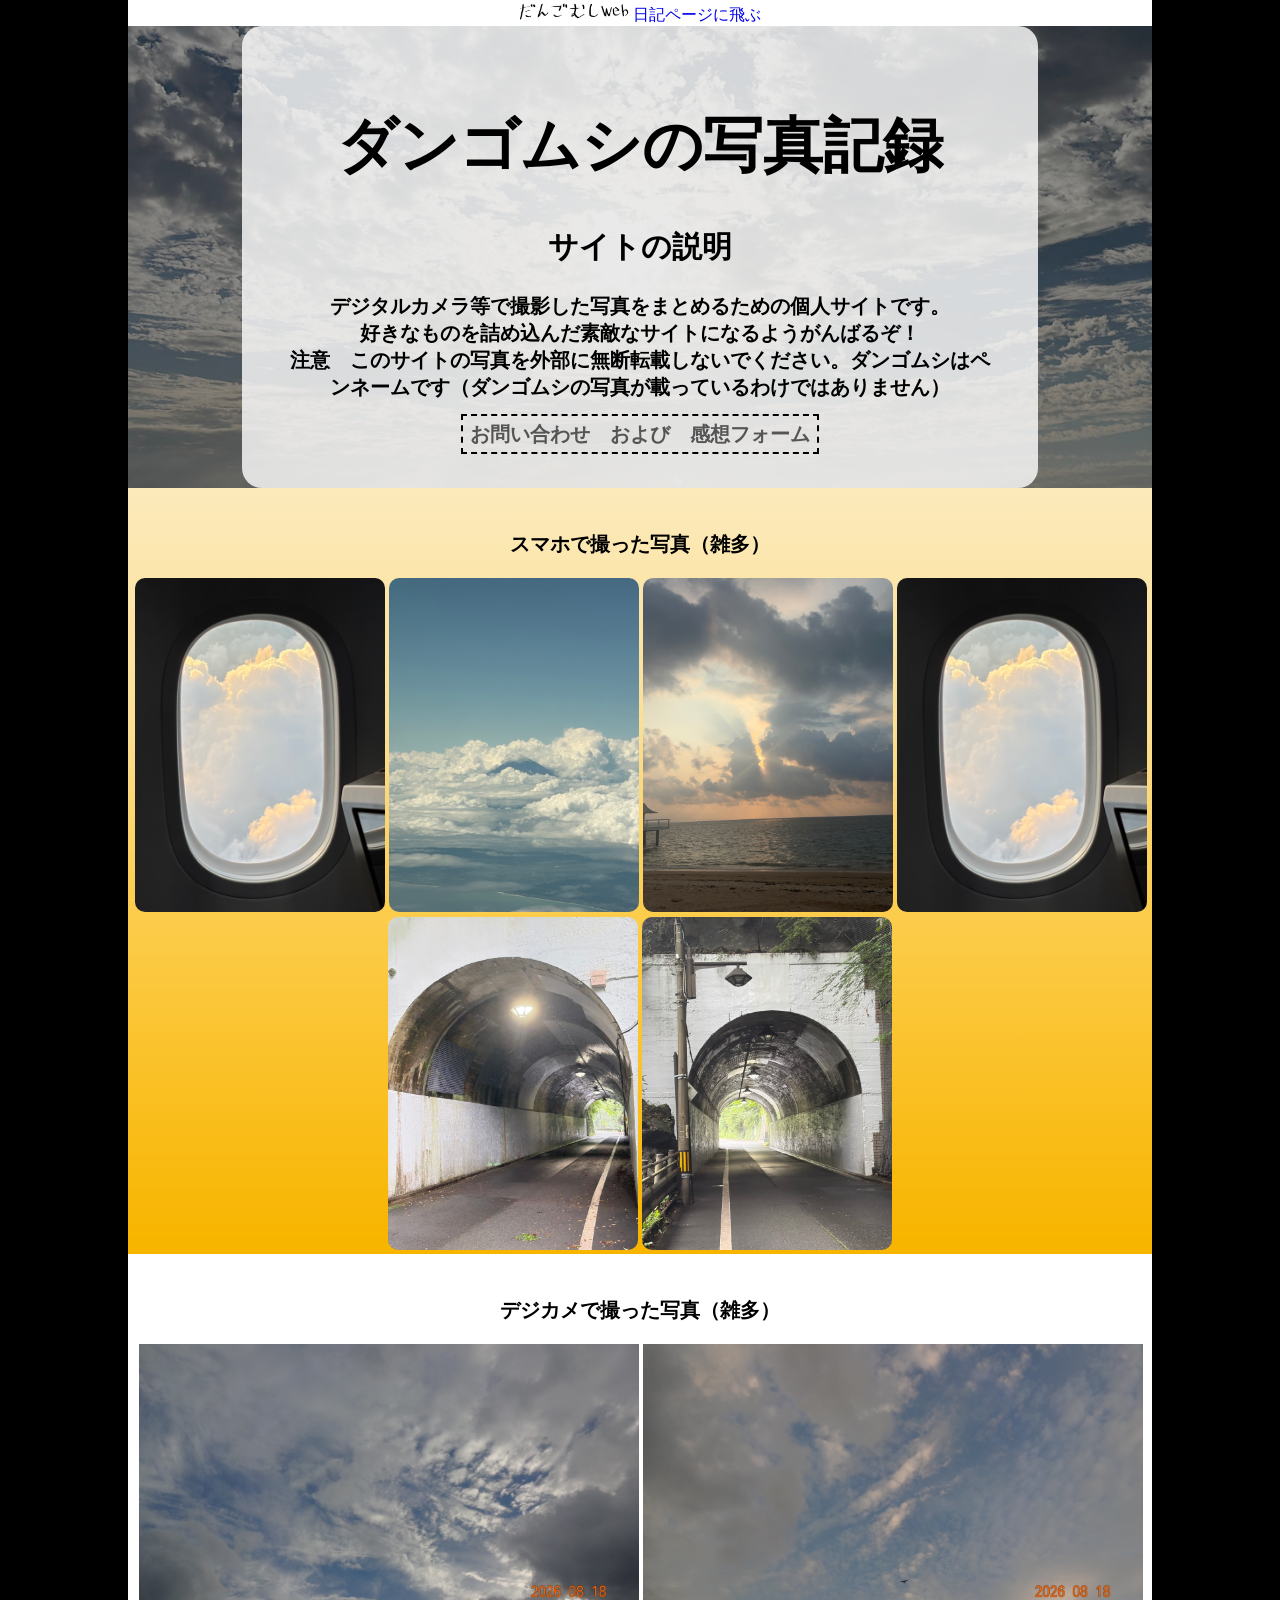
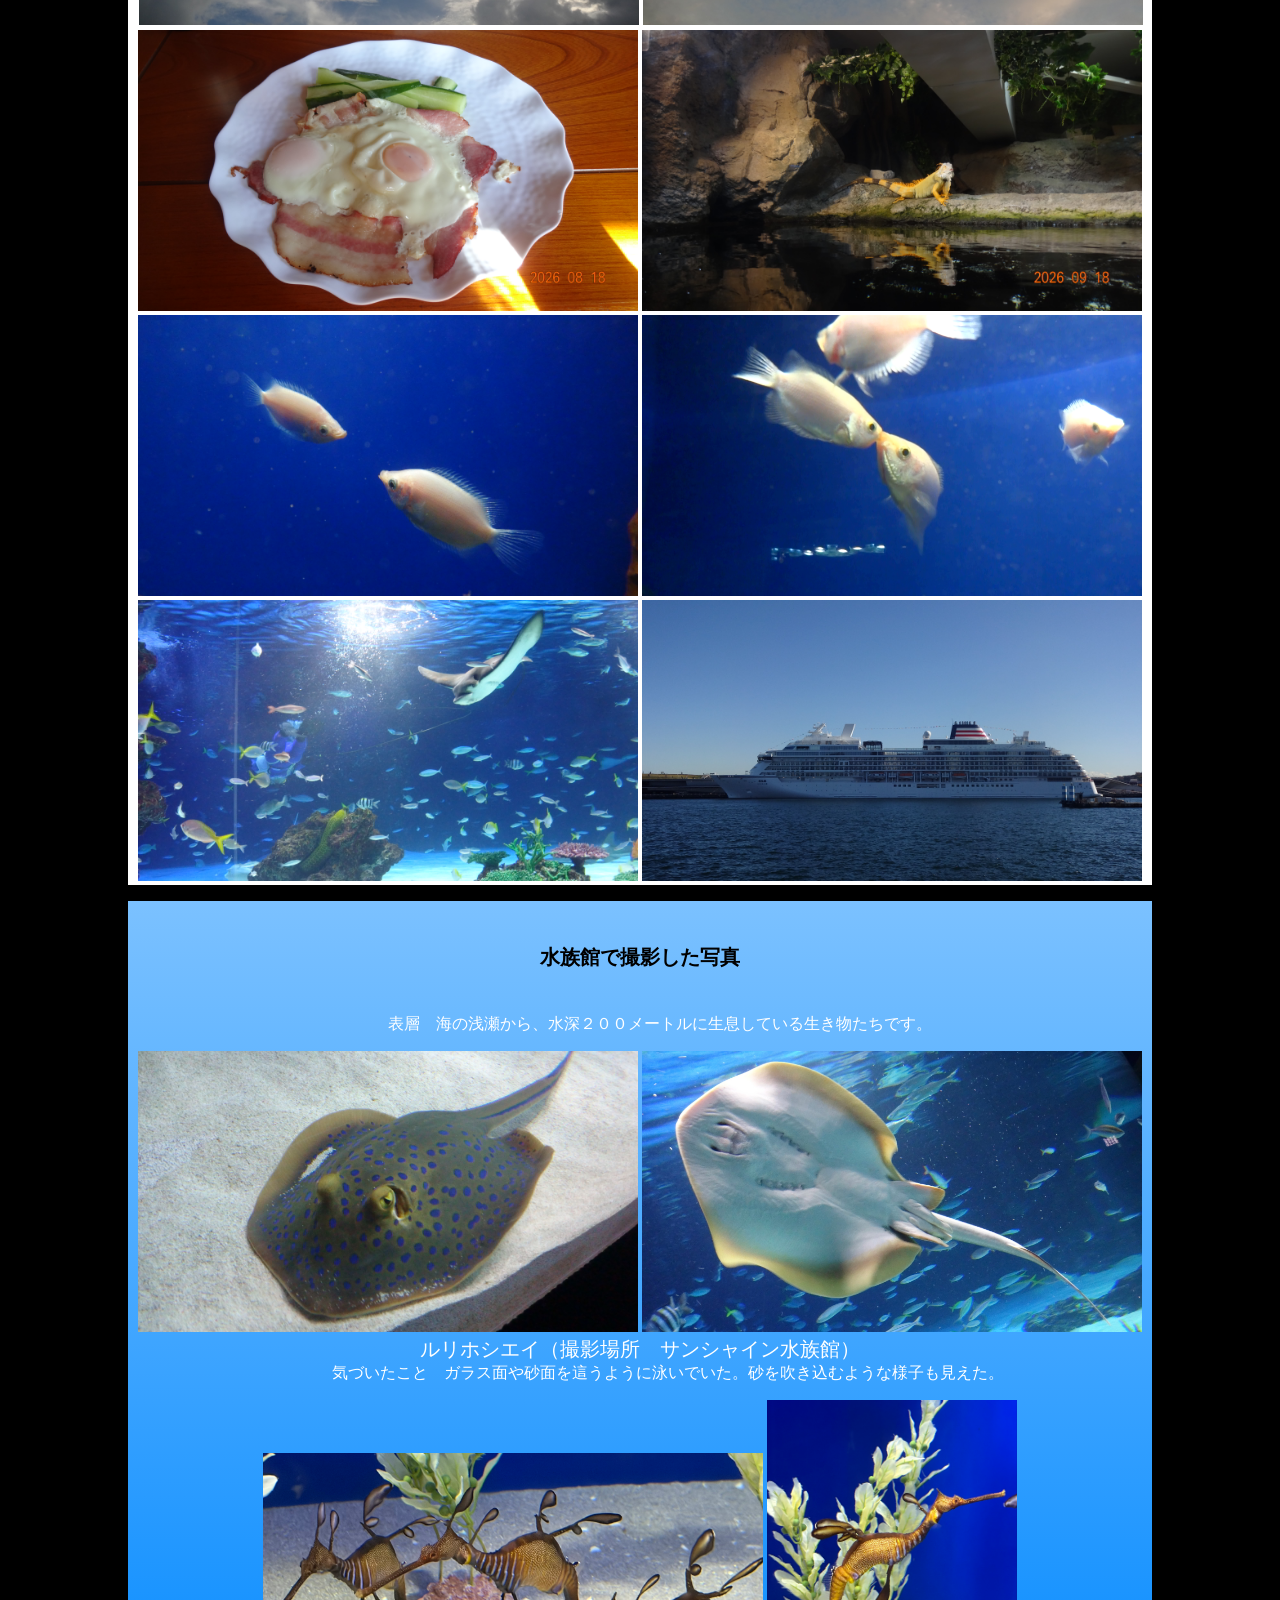
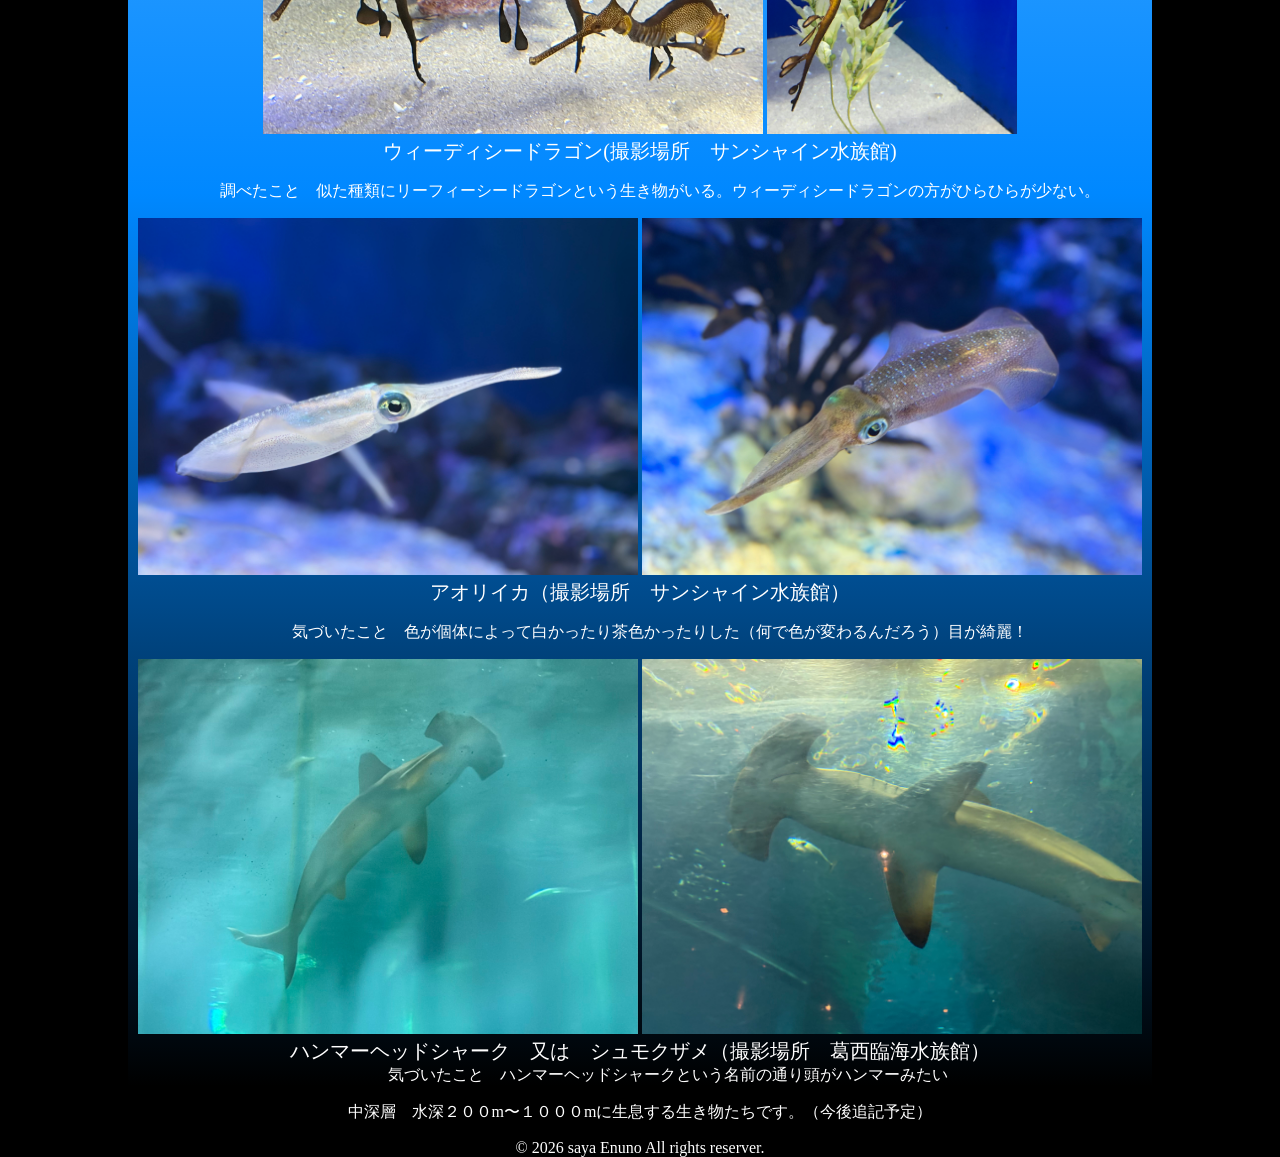
==== commit af91e961: "Update warning message in index.html Added clarification about the pseudonym 'ダンゴムシ' in the warning " ====
--- a/index.html
+++ b/index.html
@@ -22,7 +22,7 @@
  <h2>サイトの説明</h2>
  <h3>デジタルカメラ等で撮影した写真をまとめるための個人サイトです。
 <br> 好きなものを詰め込んだ素敵なサイトになるようがんばるぞ！
-<br>注意　このサイトの写真を外部に無断転載しないでください。
+<br>注意　このサイトの写真を外部に無断転載しないでください。ダンゴムシはペンネームです（ダンゴムシの写真が載っているわけではありません）
 </h3><a href="https://forms.gle/W4TYGhHKxHxQrzvDA">お問い合わせ　および　感想フォーム</a>
  
   </div>
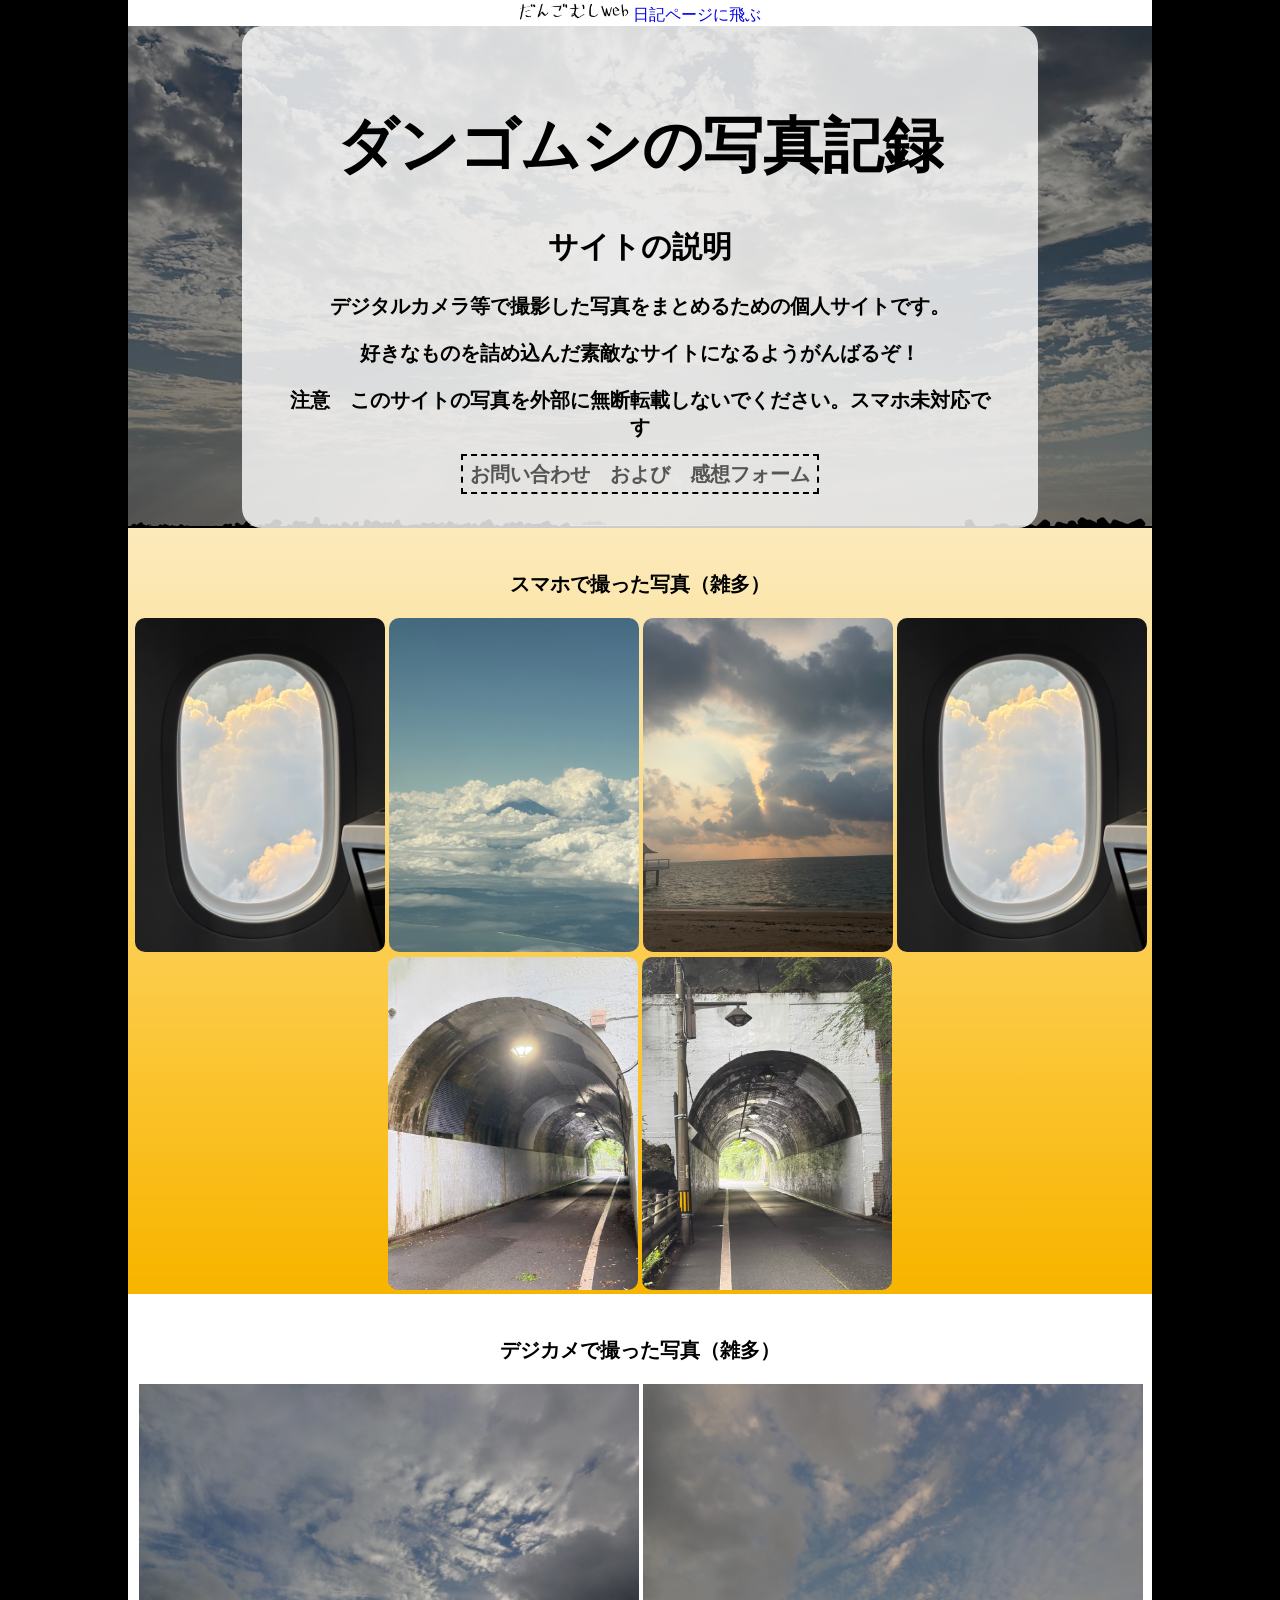
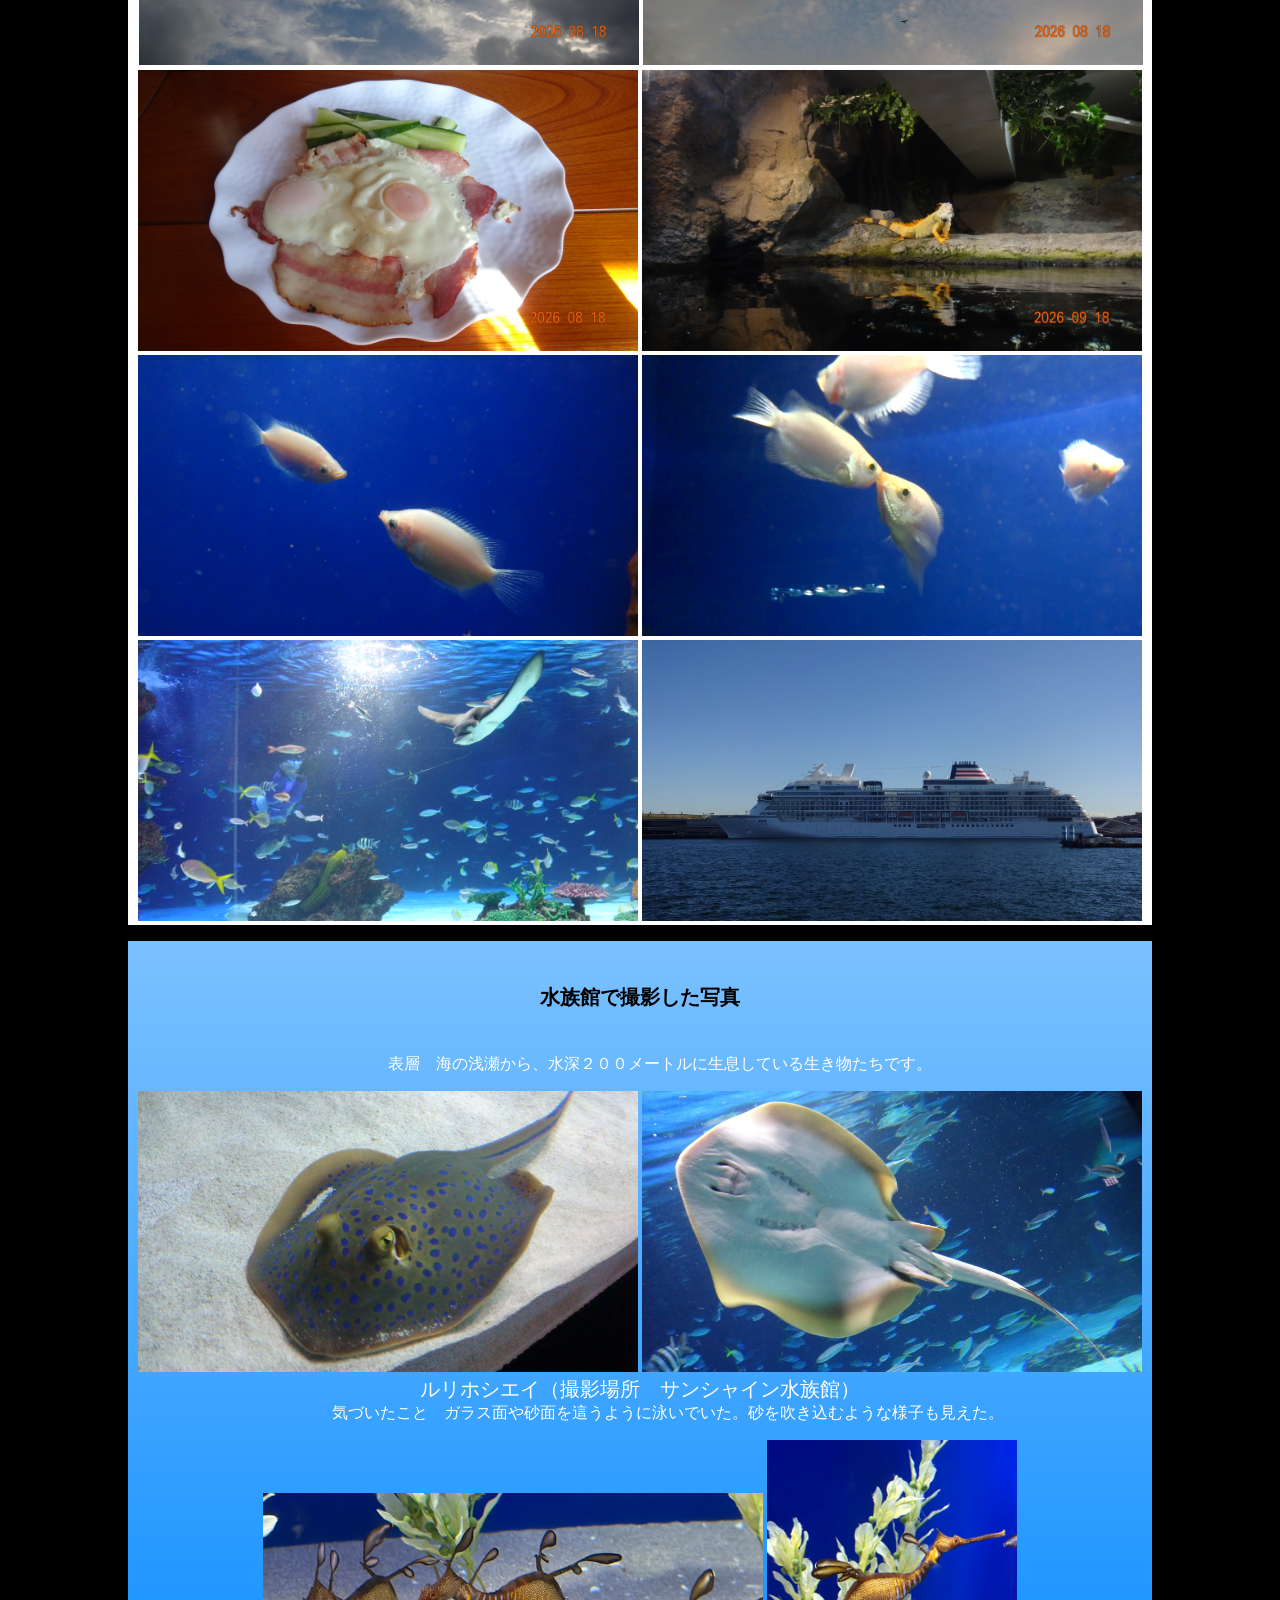
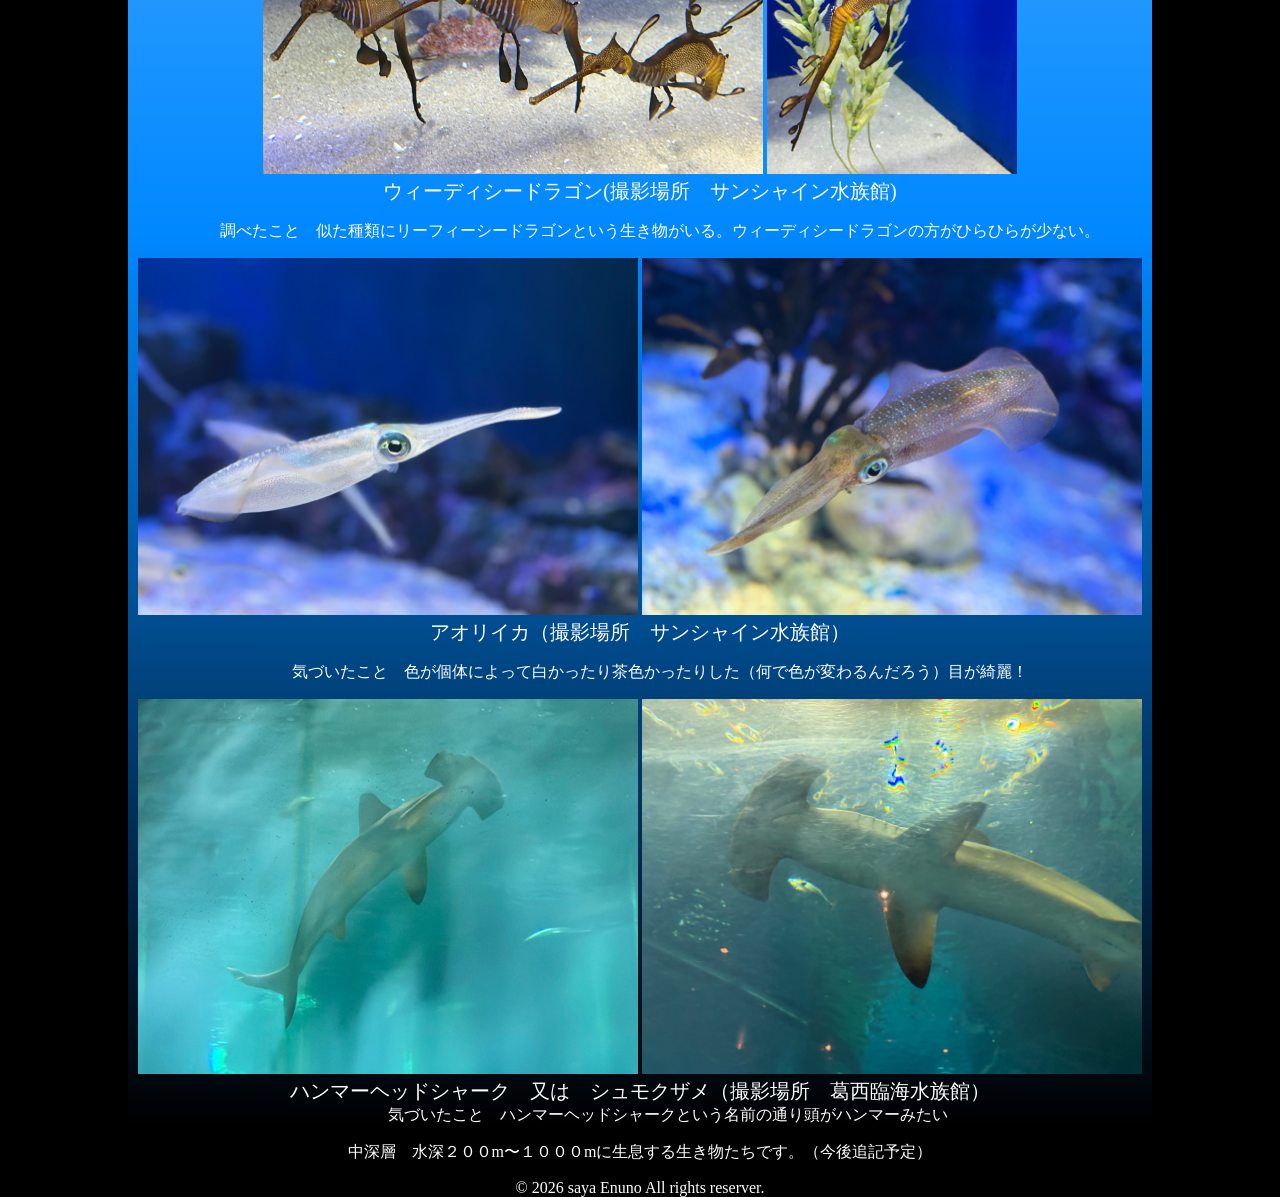
==== commit 0d7036e5: "Refactor text content and add paragraph tags Updated text content and added paragraph tags for bette" ====
--- a/index.html
+++ b/index.html
@@ -21,8 +21,8 @@
 <h1>ダンゴムシの写真記録</h1>
  <h2>サイトの説明</h2>
  <h3>デジタルカメラ等で撮影した写真をまとめるための個人サイトです。
-<br> 好きなものを詰め込んだ素敵なサイトになるようがんばるぞ！
-<br>注意　このサイトの写真を外部に無断転載しないでください。ダンゴムシはペンネームです（ダンゴムシの写真が載っているわけではありません）
+<p> 好きなものを詰め込んだ素敵なサイトになるようがんばるぞ！</p>
+<p>注意　このサイトの写真を外部に無断転載しないでください。スマホ未対応です</P>
 </h3><a href="https://forms.gle/W4TYGhHKxHxQrzvDA">お問い合わせ　および　感想フォーム</a>
  
   </div>
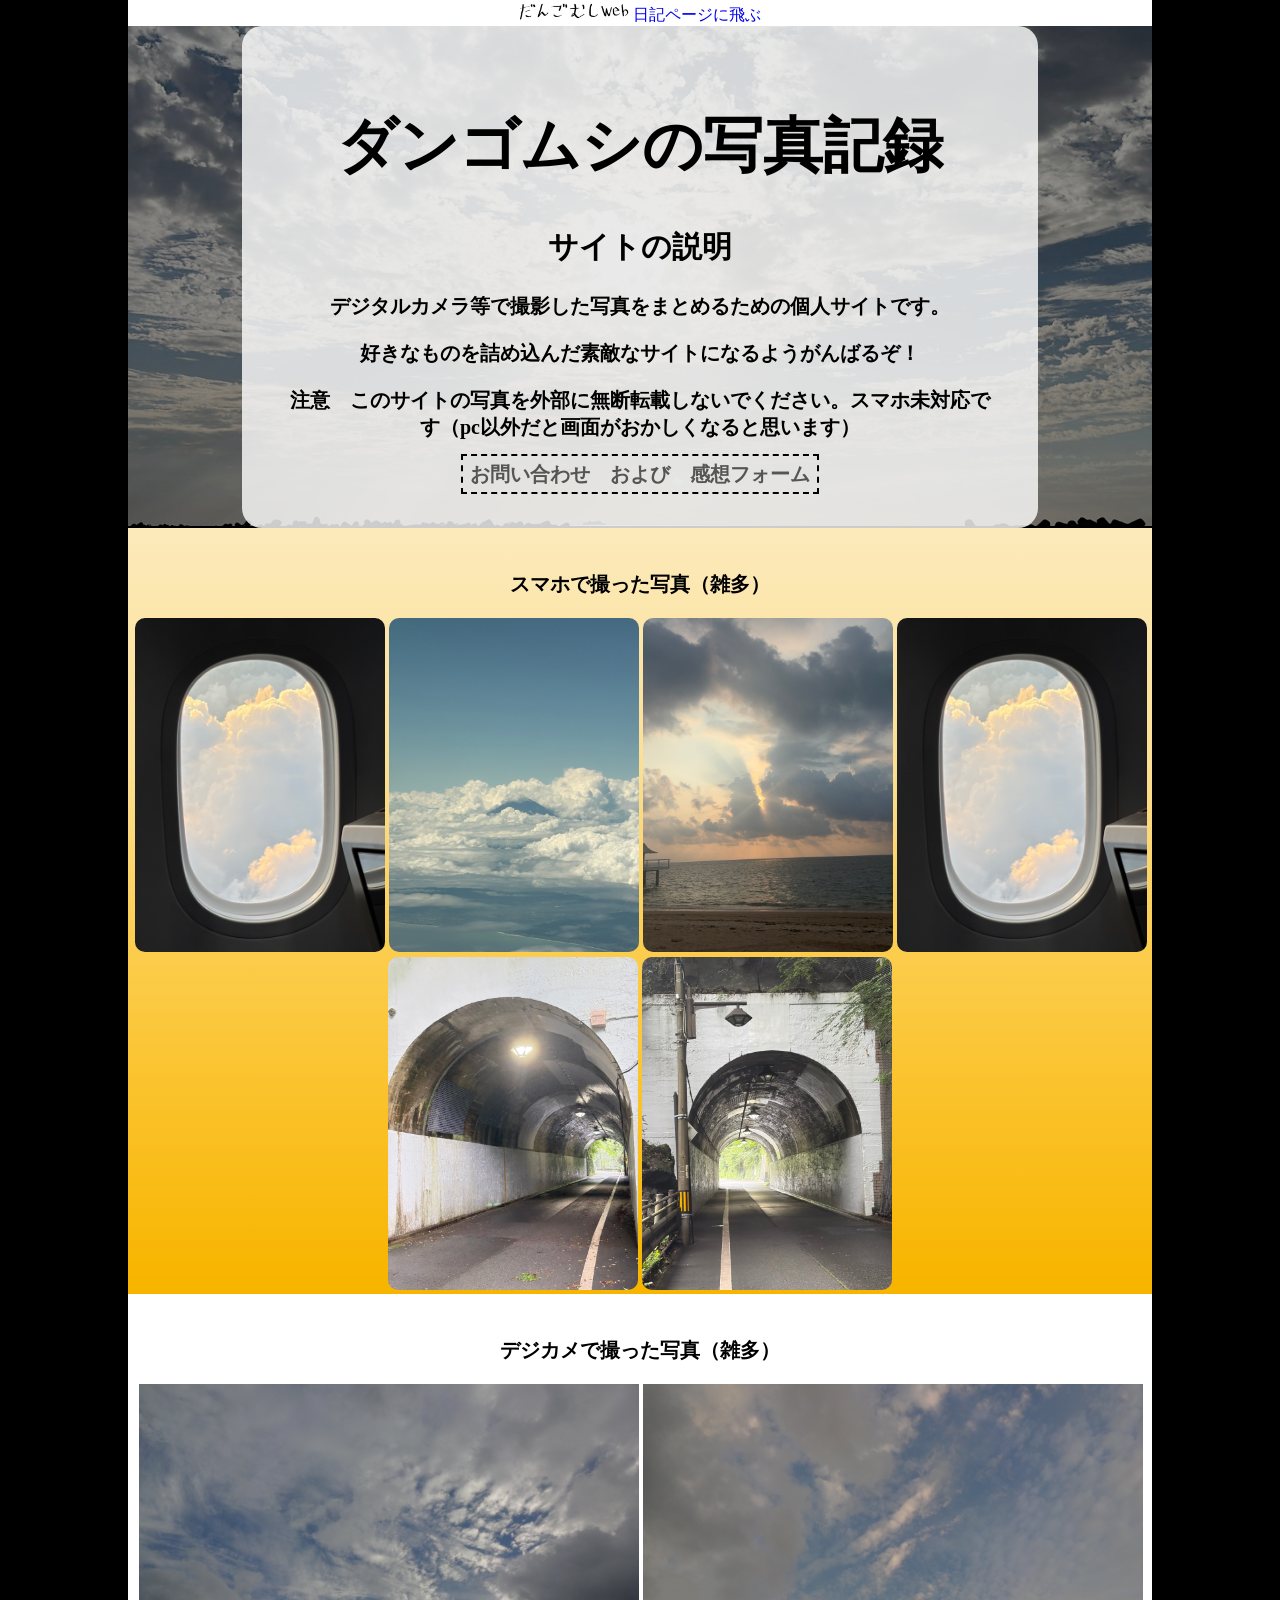
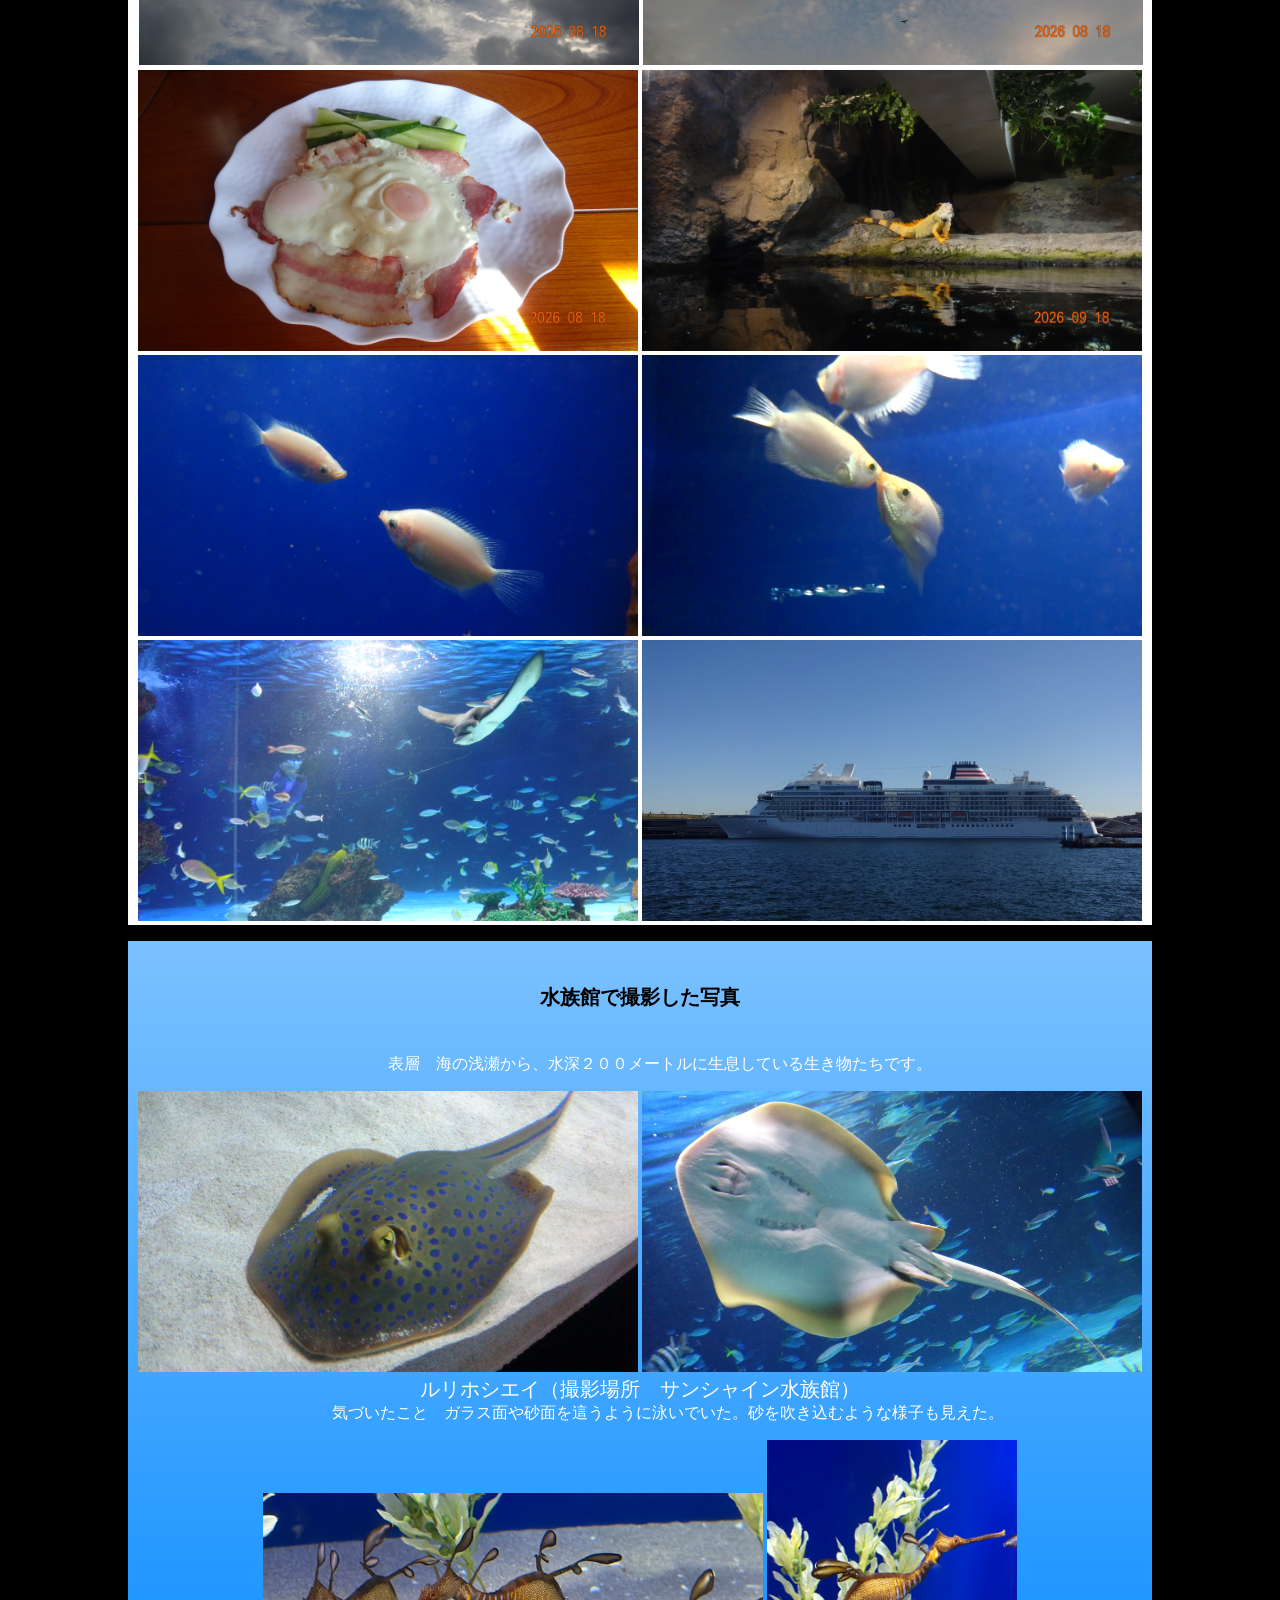
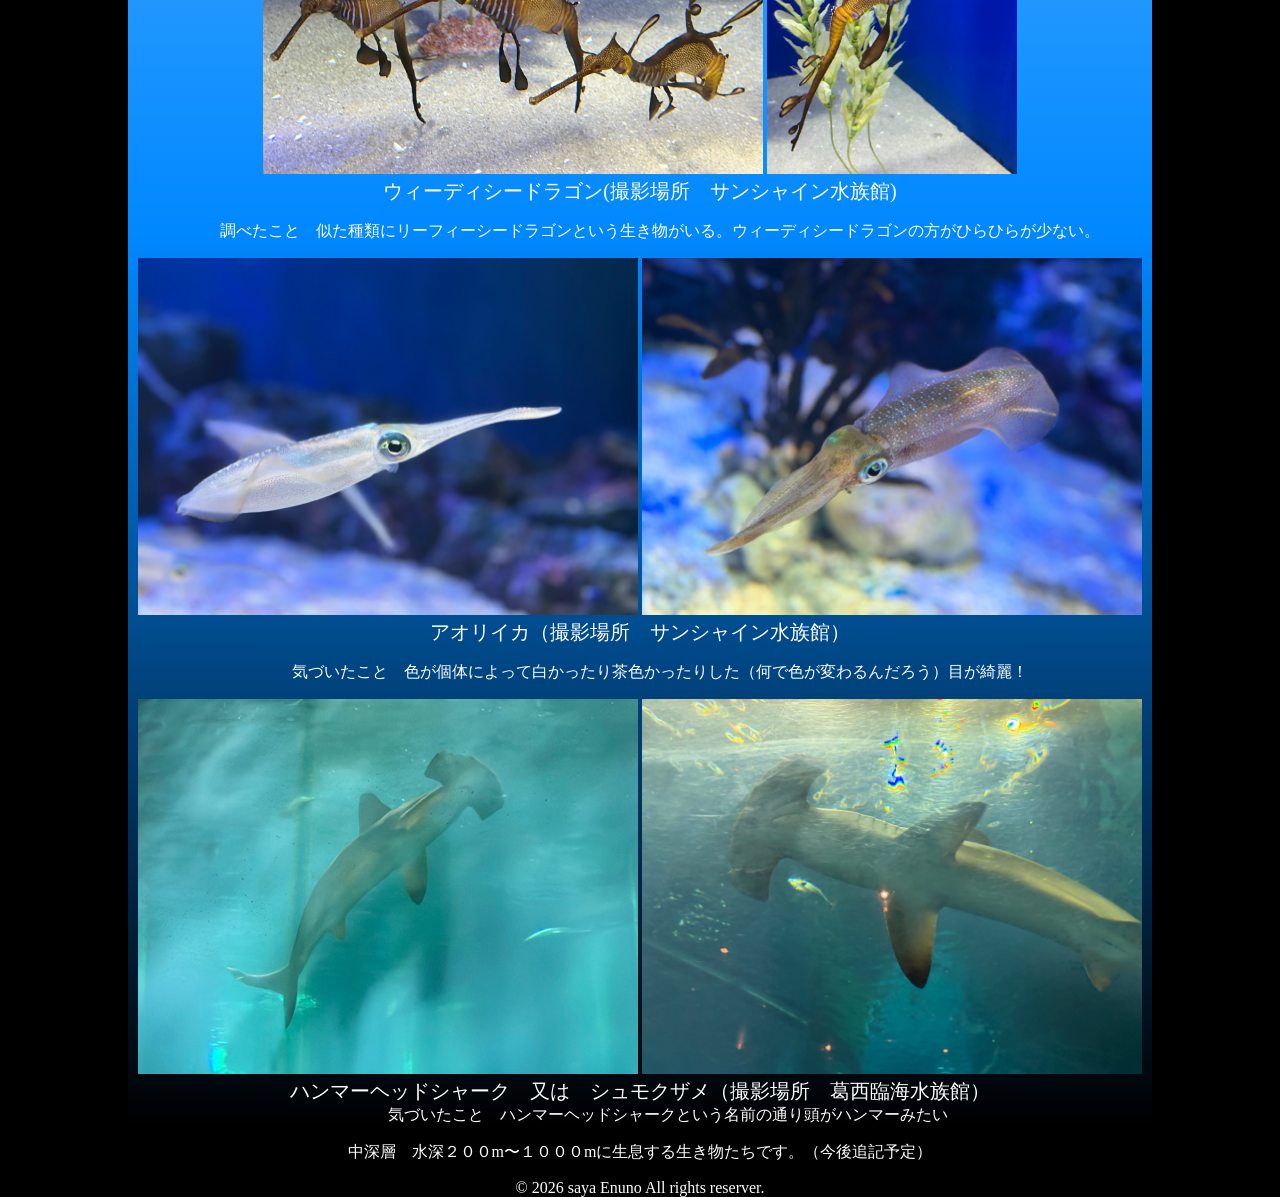
==== commit bf7c1310: "Update index.html" ====
--- a/index.html
+++ b/index.html
@@ -22,7 +22,7 @@
  <h2>サイトの説明</h2>
  <h3>デジタルカメラ等で撮影した写真をまとめるための個人サイトです。
 <p> 好きなものを詰め込んだ素敵なサイトになるようがんばるぞ！</p>
-<p>注意　このサイトの写真を外部に無断転載しないでください。スマホ未対応です</P>
+<p>注意　このサイトの写真を外部に無断転載しないでください。スマホ未対応です（pc以外だと画面がおかしくなると思います）</P>
 </h3><a href="https://forms.gle/W4TYGhHKxHxQrzvDA">お問い合わせ　および　感想フォーム</a>
  
   </div>
